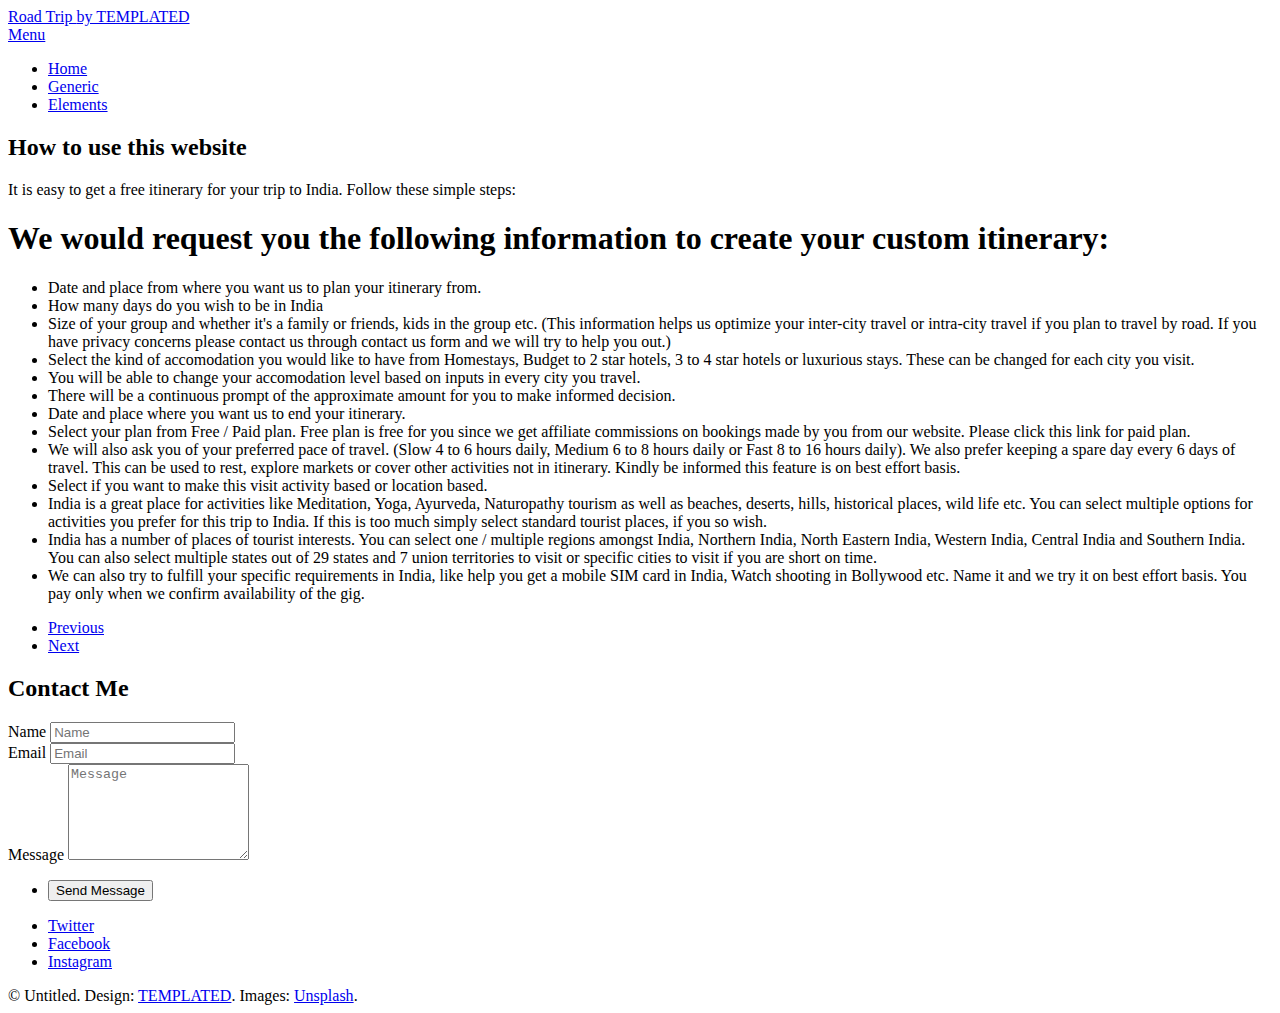
==== how-it-works.html @ ce767912 "This is the revised files" ====
<!DOCTYPE HTML>
<!--
	Road Trip by TEMPLATED
	templated.co @templatedco
	Released for free under the Creative Commons Attribution 3.0 license (templated.co/license)
-->
<html>
	<head>
		<title>Generic - Road Trip by TEMPLATED</title>
		<meta charset="utf-8" />
		<meta name="viewport" content="width=device-width, initial-scale=1" />
		<link rel="stylesheet" href="assets/css/main.css" />
	</head>
	<body class="subpage">

		<!-- Header -->
			<header id="header" class="alt">
				<div class="logo"><a href="index.html">Road Trip <span>by TEMPLATED</span></a></div>
				<a href="#menu"><span>Menu</span></a>
			</header>

		<!-- Nav -->
			<nav id="menu">
				<ul class="links">
					<li><a href="index.html">Home</a></li>
					<li><a href="generic.html">Generic</a></li>
					<li><a href="elements.html">Elements</a></li>
				</ul>
			</nav>

		<!-- Content -->
		<!--
			Note: To show a background image, set the "data-bg" attribute below
			to the full filename of your image. This is used in each section to set
			the background image.
		-->
			<section id="post" class="wrapper bg-img" data-bg="banner2.jpg">
				<div class="inner">
					<article class="box">
						<header>
							<h2>How to use this website</h2>
							<p></p>
						</header>
						<div class="content">
							<p>It is easy to get a free itinerary for your trip to India. Follow these simple steps:
								
								<h1>We would request you the following information to create your custom itinerary:</h1>
								<ul>
									<li>	
									Date and place from where you want us to plan your itinerary from.	</li>
									<li>How many days do you wish to be in India</li>
									<li>Size of your group and whether it's a family or friends, kids in the group etc. (This information helps us optimize your inter-city travel or intra-city travel if you plan to travel by road. If you have privacy concerns please contact us through contact us form and we will try to help you out.)</li>
									<li>Select the kind of accomodation you would like to have from Homestays, Budget to 2 star hotels, 3 to 4 star hotels or luxurious stays. These can be changed for each city you visit. </li>
									<li>You will be able to change your accomodation level based on inputs in every city you travel.</li>
									<li>There will be a continuous prompt of the approximate amount for you to make informed decision. </li>
									<li>Date and place where you want us to end your itinerary.	</li>
									<li>Select your plan from Free / Paid plan.
										Free plan is free for you since we get affiliate commissions on bookings made by you from our website.
										Please click this link for paid plan.
									</li>
									<li>We will also ask you of your preferred pace of travel. (Slow 4 to 6 hours daily, Medium 6 to 8 hours daily or Fast 8 to 16 hours daily). We also prefer keeping a spare day every 6 days of travel. This can be used to rest, explore markets or cover other activities not in itinerary. Kindly be informed this feature is on best effort basis.</li>
									<li>Select if you want to make this visit activity based or location based.</li>
									<li>India is a great place for activities like Meditation, Yoga, Ayurveda, Naturopathy tourism as well as beaches, deserts, hills, historical places, wild life etc. You can select multiple options for activities you prefer for this trip to India. If this is too much simply select standard tourist places, if you so wish.</li>
									<li>India has a number of places of tourist interests. You can select one / multiple regions amongst India, Northern India, North Eastern India, Western India, Central India and Southern India. You can also select multiple states out of 29 states and 7 union territories to visit or specific cities to visit if you are short on time. </li>
									<li> We can also try to fulfill your specific requirements in India, like help you get a mobile SIM card in India, Watch shooting in Bollywood etc. Name it and we try it on best effort basis. You pay only when we confirm availability of the gig.  </li>
								</ul>
				
							</p>

							
						</div>
						<footer>
							<ul class="actions">
								<li><a href="#" class="button alt icon fa-chevron-left"><span class="label">Previous</span></a></li>
								<li><a href="#" class="button alt icon fa-chevron-right"><span class="label">Next</span></a></li>
							</ul>
						</footer>
					</article>
				</div>
			</section>

		<!-- Footer -->
			<footer id="footer">
				<div class="inner">

					<h2>Contact Me</h2>

					<form action="#" method="post">

						<div class="field half first">
							<label for="name">Name</label>
							<input name="name" id="name" type="text" placeholder="Name">
						</div>
						<div class="field half">
							<label for="email">Email</label>
							<input name="email" id="email" type="email" placeholder="Email">
						</div>
						<div class="field">
							<label for="message">Message</label>
							<textarea name="message" id="message" rows="6" placeholder="Message"></textarea>
						</div>
						<ul class="actions">
							<li><input value="Send Message" class="button alt" type="submit"></li>
						</ul>
					</form>

					<ul class="icons">
						<li><a href="#" class="icon round fa-twitter"><span class="label">Twitter</span></a></li>
						<li><a href="#" class="icon round fa-facebook"><span class="label">Facebook</span></a></li>
						<li><a href="#" class="icon round fa-instagram"><span class="label">Instagram</span></a></li>
					</ul>

					<div class="copyright">
						&copy; Untitled. Design: <a href="https://templated.co">TEMPLATED</a>. Images: <a href="https://unsplash.com">Unsplash</a>.
					</div>

				</div>
			</footer>

		<!-- Scripts -->
			<script src="assets/js/jquery.min.js"></script>
			<script src="assets/js/jquery.scrolly.min.js"></script>
			<script src="assets/js/jquery.scrollex.min.js"></script>
			<script src="assets/js/skel.min.js"></script>
			<script src="assets/js/util.js"></script>
			<script src="assets/js/main.js"></script>

	</body>
</html>
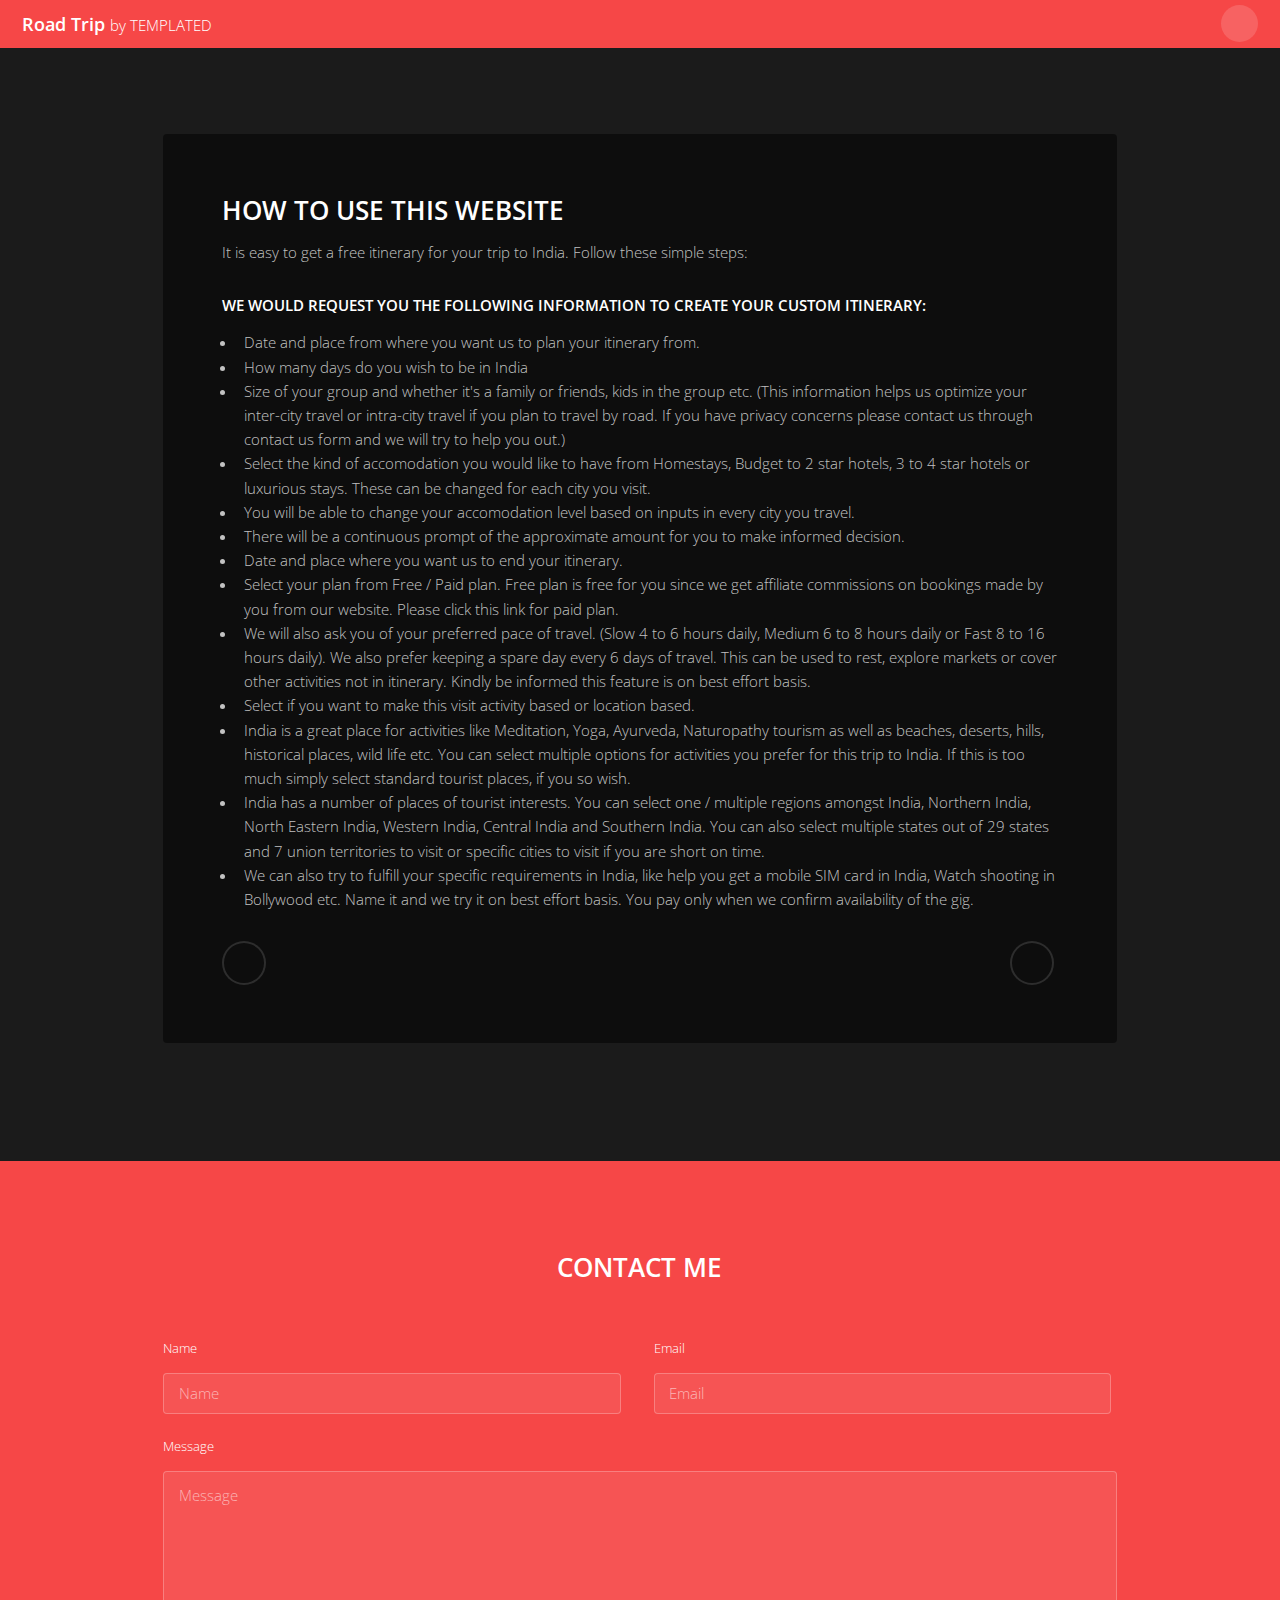
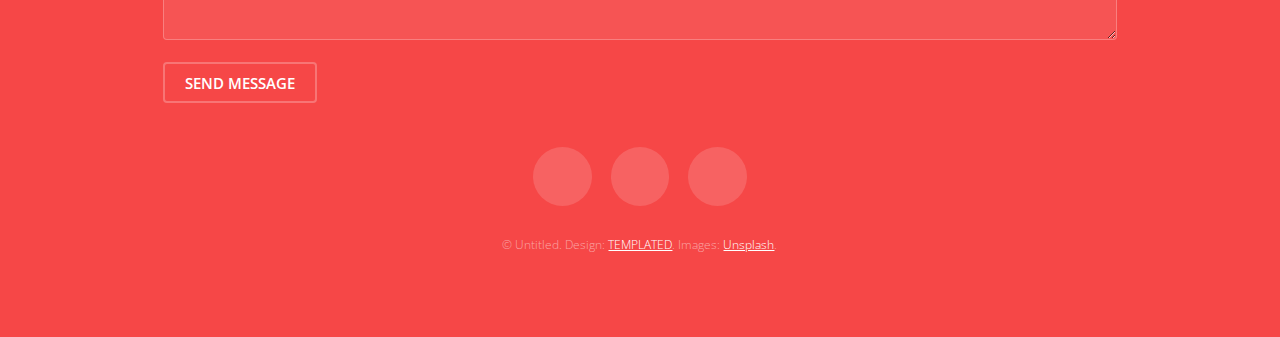
==== commit 836593db: "Add files via upload" ====
--- a/how-it-works.html
+++ b/how-it-works.html
@@ -9,7 +9,7 @@
 		<title>Generic - Road Trip by TEMPLATED</title>
 		<meta charset="utf-8" />
 		<meta name="viewport" content="width=device-width, initial-scale=1" />
-		<link rel="stylesheet" href="assets/css/main.css" />
+		<link rel="stylesheet" href="main.css" />
 	</head>
 	<body class="subpage">
 
--- a/main.css
+++ b/main.css
@@ -0,0 +1,4438 @@
+@charset "UTF-8";
+@import url(font-awesome.min.css);
+@import url("https://fonts.googleapis.com/css?family=Lobster|Open+Sans:300,400,600,700,800");
+
+/*
+	Road Trip by TEMPLATED
+	templated.co @templatedco
+	Released for free under the Creative Commons Attribution 3.0 license (templated.co/license)
+*/
+
+/* Reset */
+   
+
+	html, body, div, span, applet, object, iframe, h1, h2, h3, h4, h5, h6, p, blockquote, pre, a, abbr, acronym, address, big, cite, code, del, dfn, em, img, ins, kbd, q, s, samp, small, strike, strong, sub, sup, tt, var, b, u, i, center, dl, dt, dd, ol, ul, li, fieldset, form, label, legend, table, caption, tbody, tfoot, thead, tr, th, td, article, aside, canvas, details, embed, figure, figcaption, footer, header, hgroup, menu, nav, output, ruby, section, summary, time, mark, audio, video {
+		margin: 0;
+		padding: 0;
+		border: 0;
+		font-size: 100%;
+		font: inherit;
+		vertical-align: baseline;
+	}
+
+	article, aside, details, figcaption, figure, footer, header, hgroup, menu, nav, section {
+		display: block;
+	}
+
+	body {
+		line-height: 1;
+	}
+
+	ol, ul {
+		list-style: none;
+	}
+
+	blockquote, q {
+		quotes: none;
+	}
+
+	blockquote:before, blockquote:after, q:before, q:after {
+		content: '';
+		content: none;
+	}
+
+	table {
+		border-collapse: collapse;
+		border-spacing: 0;
+	}
+
+	body {
+		-webkit-text-size-adjust: none;
+	}
+
+/* Box Model */
+
+	*, *:before, *:after {
+		-moz-box-sizing: border-box;
+		-webkit-box-sizing: border-box;
+		box-sizing: border-box;
+	}
+
+/* Containers */
+
+	.container {
+		margin-left: auto;
+		margin-right: auto;
+	}
+
+	.container.\31 25\25 {
+		width: 100%;
+		max-width: 100em;
+		min-width: 80em;
+	}
+
+	.container.\37 5\25 {
+		width: 60em;
+	}
+
+	.container.\35 0\25 {
+		width: 40em;
+	}
+
+	.container.\32 5\25 {
+		width: 20em;
+	}
+
+	.container {
+		width: 80em;
+	}
+
+	@media screen and (max-width: 1680px) {
+
+		.container.\31 25\25 {
+			width: 100%;
+			max-width: 100em;
+			min-width: 80em;
+		}
+
+		.container.\37 5\25 {
+			width: 60em;
+		}
+
+		.container.\35 0\25 {
+			width: 40em;
+		}
+
+		.container.\32 5\25 {
+			width: 20em;
+		}
+
+		.container {
+			width: 80em;
+		}
+
+	}
+
+	@media screen and (max-width: 1280px) {
+
+		.container.\31 25\25 {
+			width: 100%;
+			max-width: 81.25em;
+			min-width: 65em;
+		}
+
+		.container.\37 5\25 {
+			width: 48.75em;
+		}
+
+		.container.\35 0\25 {
+			width: 32.5em;
+		}
+
+		.container.\32 5\25 {
+			width: 16.25em;
+		}
+
+		.container {
+			width: 65em;
+		}
+
+	}
+
+	@media screen and (max-width: 980px) {
+
+		.container.\31 25\25 {
+			width: 100%;
+			max-width: 112.5%;
+			min-width: 90%;
+		}
+
+		.container.\37 5\25 {
+			width: 67.5%;
+		}
+
+		.container.\35 0\25 {
+			width: 45%;
+		}
+
+		.container.\32 5\25 {
+			width: 22.5%;
+		}
+
+		.container {
+			width: 90%;
+		}
+
+	}
+
+	@media screen and (max-width: 736px) {
+
+		.container.\31 25\25 {
+			width: 100%;
+			max-width: 112.5%;
+			min-width: 90%;
+		}
+
+		.container.\37 5\25 {
+			width: 67.5%;
+		}
+
+		.container.\35 0\25 {
+			width: 45%;
+		}
+
+		.container.\32 5\25 {
+			width: 22.5%;
+		}
+
+		.container {
+			width: 90% !important;
+		}
+
+	}
+
+	@media screen and (max-width: 480px) {
+
+		.container.\31 25\25 {
+			width: 100%;
+			max-width: 112.5%;
+			min-width: 90%;
+		}
+
+		.container.\37 5\25 {
+			width: 67.5%;
+		}
+
+		.container.\35 0\25 {
+			width: 45%;
+		}
+
+		.container.\32 5\25 {
+			width: 22.5%;
+		}
+
+		.container {
+			width: 90% !important;
+		}
+
+	}
+
+/* Grid */
+
+	.row {
+		border-bottom: solid 1px transparent;
+		-moz-box-sizing: border-box;
+		-webkit-box-sizing: border-box;
+		box-sizing: border-box;
+	}
+
+	.row > * {
+		float: left;
+		-moz-box-sizing: border-box;
+		-webkit-box-sizing: border-box;
+		box-sizing: border-box;
+	}
+
+	.row:after, .row:before {
+		content: '';
+		display: block;
+		clear: both;
+		height: 0;
+	}
+
+	.row.uniform > * > :first-child {
+		margin-top: 0;
+	}
+
+	.row.uniform > * > :last-child {
+		margin-bottom: 0;
+	}
+
+	.row.\30 \25 > * {
+		padding: 0 0 0 0em;
+	}
+
+	.row.\30 \25 {
+		margin: 0 0 -1px 0em;
+	}
+
+	.row.uniform.\30 \25 > * {
+		padding: 0em 0 0 0em;
+	}
+
+	.row.uniform.\30 \25 {
+		margin: 0em 0 -1px 0em;
+	}
+
+	.row > * {
+		padding: 0 0 0 2em;
+	}
+
+	.row {
+		margin: 0 0 -1px -2em;
+	}
+
+	.row.uniform > * {
+		padding: 2em 0 0 2em;
+	}
+
+	.row.uniform {
+		margin: -2em 0 -1px -2em;
+	}
+
+	.row.\32 00\25 > * {
+		padding: 0 0 0 4em;
+	}
+
+	.row.\32 00\25 {
+		margin: 0 0 -1px -4em;
+	}
+
+	.row.uniform.\32 00\25 > * {
+		padding: 4em 0 0 4em;
+	}
+
+	.row.uniform.\32 00\25 {
+		margin: -4em 0 -1px -4em;
+	}
+
+	.row.\31 50\25 > * {
+		padding: 0 0 0 3em;
+	}
+
+	.row.\31 50\25 {
+		margin: 0 0 -1px -3em;
+	}
+
+	.row.uniform.\31 50\25 > * {
+		padding: 3em 0 0 3em;
+	}
+
+	.row.uniform.\31 50\25 {
+		margin: -3em 0 -1px -3em;
+	}
+
+	.row.\35 0\25 > * {
+		padding: 0 0 0 1em;
+	}
+
+	.row.\35 0\25 {
+		margin: 0 0 -1px -1em;
+	}
+
+	.row.uniform.\35 0\25 > * {
+		padding: 1em 0 0 1em;
+	}
+
+	.row.uniform.\35 0\25 {
+		margin: -1em 0 -1px -1em;
+	}
+
+	.row.\32 5\25 > * {
+		padding: 0 0 0 0.5em;
+	}
+
+	.row.\32 5\25 {
+		margin: 0 0 -1px -0.5em;
+	}
+
+	.row.uniform.\32 5\25 > * {
+		padding: 0.5em 0 0 0.5em;
+	}
+
+	.row.uniform.\32 5\25 {
+		margin: -0.5em 0 -1px -0.5em;
+	}
+
+	.\31 2u, .\31 2u\24 {
+		width: 100%;
+		clear: none;
+		margin-left: 0;
+	}
+
+	.\31 1u, .\31 1u\24 {
+		width: 91.6666666667%;
+		clear: none;
+		margin-left: 0;
+	}
+
+	.\31 0u, .\31 0u\24 {
+		width: 83.3333333333%;
+		clear: none;
+		margin-left: 0;
+	}
+
+	.\39 u, .\39 u\24 {
+		width: 75%;
+		clear: none;
+		margin-left: 0;
+	}
+
+	.\38 u, .\38 u\24 {
+		width: 66.6666666667%;
+		clear: none;
+		margin-left: 0;
+	}
+
+	.\37 u, .\37 u\24 {
+		width: 58.3333333333%;
+		clear: none;
+		margin-left: 0;
+	}
+
+	.\36 u, .\36 u\24 {
+		width: 50%;
+		clear: none;
+		margin-left: 0;
+	}
+
+	.\35 u, .\35 u\24 {
+		width: 41.6666666667%;
+		clear: none;
+		margin-left: 0;
+	}
+
+	.\34 u, .\34 u\24 {
+		width: 33.3333333333%;
+		clear: none;
+		margin-left: 0;
+	}
+
+	.\33 u, .\33 u\24 {
+		width: 25%;
+		clear: none;
+		margin-left: 0;
+	}
+
+	.\32 u, .\32 u\24 {
+		width: 16.6666666667%;
+		clear: none;
+		margin-left: 0;
+	}
+
+	.\31 u, .\31 u\24 {
+		width: 8.3333333333%;
+		clear: none;
+		margin-left: 0;
+	}
+
+	.\31 2u\24 + *,
+	.\31 1u\24 + *,
+	.\31 0u\24 + *,
+	.\39 u\24 + *,
+	.\38 u\24 + *,
+	.\37 u\24 + *,
+	.\36 u\24 + *,
+	.\35 u\24 + *,
+	.\34 u\24 + *,
+	.\33 u\24 + *,
+	.\32 u\24 + *,
+	.\31 u\24 + * {
+		clear: left;
+	}
+
+	.\-11u {
+		margin-left: 91.66667%;
+	}
+
+	.\-10u {
+		margin-left: 83.33333%;
+	}
+
+	.\-9u {
+		margin-left: 75%;
+	}
+
+	.\-8u {
+		margin-left: 66.66667%;
+	}
+
+	.\-7u {
+		margin-left: 58.33333%;
+	}
+
+	.\-6u {
+		margin-left: 50%;
+	}
+
+	.\-5u {
+		margin-left: 41.66667%;
+	}
+
+	.\-4u {
+		margin-left: 33.33333%;
+	}
+
+	.\-3u {
+		margin-left: 25%;
+	}
+
+	.\-2u {
+		margin-left: 16.66667%;
+	}
+
+	.\-1u {
+		margin-left: 8.33333%;
+	}
+
+	@media screen and (max-width: 1680px) {
+
+		.row > * {
+			padding: 0 0 0 2em;
+		}
+
+		.row {
+			margin: 0 0 -1px -2em;
+		}
+
+		.row.uniform > * {
+			padding: 2em 0 0 2em;
+		}
+
+		.row.uniform {
+			margin: -2em 0 -1px -2em;
+		}
+
+		.row.\32 00\25 > * {
+			padding: 0 0 0 4em;
+		}
+
+		.row.\32 00\25 {
+			margin: 0 0 -1px -4em;
+		}
+
+		.row.uniform.\32 00\25 > * {
+			padding: 4em 0 0 4em;
+		}
+
+		.row.uniform.\32 00\25 {
+			margin: -4em 0 -1px -4em;
+		}
+
+		.row.\31 50\25 > * {
+			padding: 0 0 0 3em;
+		}
+
+		.row.\31 50\25 {
+			margin: 0 0 -1px -3em;
+		}
+
+		.row.uniform.\31 50\25 > * {
+			padding: 3em 0 0 3em;
+		}
+
+		.row.uniform.\31 50\25 {
+			margin: -3em 0 -1px -3em;
+		}
+
+		.row.\35 0\25 > * {
+			padding: 0 0 0 1em;
+		}
+
+		.row.\35 0\25 {
+			margin: 0 0 -1px -1em;
+		}
+
+		.row.uniform.\35 0\25 > * {
+			padding: 1em 0 0 1em;
+		}
+
+		.row.uniform.\35 0\25 {
+			margin: -1em 0 -1px -1em;
+		}
+
+		.row.\32 5\25 > * {
+			padding: 0 0 0 0.5em;
+		}
+
+		.row.\32 5\25 {
+			margin: 0 0 -1px -0.5em;
+		}
+
+		.row.uniform.\32 5\25 > * {
+			padding: 0.5em 0 0 0.5em;
+		}
+
+		.row.uniform.\32 5\25 {
+			margin: -0.5em 0 -1px -0.5em;
+		}
+
+		.\31 2u\28xlarge\29, .\31 2u\24\28xlarge\29 {
+			width: 100%;
+			clear: none;
+			margin-left: 0;
+		}
+
+		.\31 1u\28xlarge\29, .\31 1u\24\28xlarge\29 {
+			width: 91.6666666667%;
+			clear: none;
+			margin-left: 0;
+		}
+
+		.\31 0u\28xlarge\29, .\31 0u\24\28xlarge\29 {
+			width: 83.3333333333%;
+			clear: none;
+			margin-left: 0;
+		}
+
+		.\39 u\28xlarge\29, .\39 u\24\28xlarge\29 {
+			width: 75%;
+			clear: none;
+			margin-left: 0;
+		}
+
+		.\38 u\28xlarge\29, .\38 u\24\28xlarge\29 {
+			width: 66.6666666667%;
+			clear: none;
+			margin-left: 0;
+		}
+
+		.\37 u\28xlarge\29, .\37 u\24\28xlarge\29 {
+			width: 58.3333333333%;
+			clear: none;
+			margin-left: 0;
+		}
+
+		.\36 u\28xlarge\29, .\36 u\24\28xlarge\29 {
+			width: 50%;
+			clear: none;
+			margin-left: 0;
+		}
+
+		.\35 u\28xlarge\29, .\35 u\24\28xlarge\29 {
+			width: 41.6666666667%;
+			clear: none;
+			margin-left: 0;
+		}
+
+		.\34 u\28xlarge\29, .\34 u\24\28xlarge\29 {
+			width: 33.3333333333%;
+			clear: none;
+			margin-left: 0;
+		}
+
+		.\33 u\28xlarge\29, .\33 u\24\28xlarge\29 {
+			width: 25%;
+			clear: none;
+			margin-left: 0;
+		}
+
+		.\32 u\28xlarge\29, .\32 u\24\28xlarge\29 {
+			width: 16.6666666667%;
+			clear: none;
+			margin-left: 0;
+		}
+
+		.\31 u\28xlarge\29, .\31 u\24\28xlarge\29 {
+			width: 8.3333333333%;
+			clear: none;
+			margin-left: 0;
+		}
+
+		.\31 2u\24\28xlarge\29 + *,
+		.\31 1u\24\28xlarge\29 + *,
+		.\31 0u\24\28xlarge\29 + *,
+		.\39 u\24\28xlarge\29 + *,
+		.\38 u\24\28xlarge\29 + *,
+		.\37 u\24\28xlarge\29 + *,
+		.\36 u\24\28xlarge\29 + *,
+		.\35 u\24\28xlarge\29 + *,
+		.\34 u\24\28xlarge\29 + *,
+		.\33 u\24\28xlarge\29 + *,
+		.\32 u\24\28xlarge\29 + *,
+		.\31 u\24\28xlarge\29 + * {
+			clear: left;
+		}
+
+		.\-11u\28xlarge\29 {
+			margin-left: 91.66667%;
+		}
+
+		.\-10u\28xlarge\29 {
+			margin-left: 83.33333%;
+		}
+
+		.\-9u\28xlarge\29 {
+			margin-left: 75%;
+		}
+
+		.\-8u\28xlarge\29 {
+			margin-left: 66.66667%;
+		}
+
+		.\-7u\28xlarge\29 {
+			margin-left: 58.33333%;
+		}
+
+		.\-6u\28xlarge\29 {
+			margin-left: 50%;
+		}
+
+		.\-5u\28xlarge\29 {
+			margin-left: 41.66667%;
+		}
+
+		.\-4u\28xlarge\29 {
+			margin-left: 33.33333%;
+		}
+
+		.\-3u\28xlarge\29 {
+			margin-left: 25%;
+		}
+
+		.\-2u\28xlarge\29 {
+			margin-left: 16.66667%;
+		}
+
+		.\-1u\28xlarge\29 {
+			margin-left: 8.33333%;
+		}
+
+	}
+
+	@media screen and (max-width: 1280px) {
+
+		.row > * {
+			padding: 0 0 0 1.5em;
+		}
+
+		.row {
+			margin: 0 0 -1px -1.5em;
+		}
+
+		.row.uniform > * {
+			padding: 1.5em 0 0 1.5em;
+		}
+
+		.row.uniform {
+			margin: -1.5em 0 -1px -1.5em;
+		}
+
+		.row.\32 00\25 > * {
+			padding: 0 0 0 3em;
+		}
+
+		.row.\32 00\25 {
+			margin: 0 0 -1px -3em;
+		}
+
+		.row.uniform.\32 00\25 > * {
+			padding: 3em 0 0 3em;
+		}
+
+		.row.uniform.\32 00\25 {
+			margin: -3em 0 -1px -3em;
+		}
+
+		.row.\31 50\25 > * {
+			padding: 0 0 0 2.25em;
+		}
+
+		.row.\31 50\25 {
+			margin: 0 0 -1px -2.25em;
+		}
+
+		.row.uniform.\31 50\25 > * {
+			padding: 2.25em 0 0 2.25em;
+		}
+
+		.row.uniform.\31 50\25 {
+			margin: -2.25em 0 -1px -2.25em;
+		}
+
+		.row.\35 0\25 > * {
+			padding: 0 0 0 0.75em;
+		}
+
+		.row.\35 0\25 {
+			margin: 0 0 -1px -0.75em;
+		}
+
+		.row.uniform.\35 0\25 > * {
+			padding: 0.75em 0 0 0.75em;
+		}
+
+		.row.uniform.\35 0\25 {
+			margin: -0.75em 0 -1px -0.75em;
+		}
+
+		.row.\32 5\25 > * {
+			padding: 0 0 0 0.375em;
+		}
+
+		.row.\32 5\25 {
+			margin: 0 0 -1px -0.375em;
+		}
+
+		.row.uniform.\32 5\25 > * {
+			padding: 0.375em 0 0 0.375em;
+		}
+
+		.row.uniform.\32 5\25 {
+			margin: -0.375em 0 -1px -0.375em;
+		}
+
+		.\31 2u\28large\29, .\31 2u\24\28large\29 {
+			width: 100%;
+			clear: none;
+			margin-left: 0;
+		}
+
+		.\31 1u\28large\29, .\31 1u\24\28large\29 {
+			width: 91.6666666667%;
+			clear: none;
+			margin-left: 0;
+		}
+
+		.\31 0u\28large\29, .\31 0u\24\28large\29 {
+			width: 83.3333333333%;
+			clear: none;
+			margin-left: 0;
+		}
+
+		.\39 u\28large\29, .\39 u\24\28large\29 {
+			width: 75%;
+			clear: none;
+			margin-left: 0;
+		}
+
+		.\38 u\28large\29, .\38 u\24\28large\29 {
+			width: 66.6666666667%;
+			clear: none;
+			margin-left: 0;
+		}
+
+		.\37 u\28large\29, .\37 u\24\28large\29 {
+			width: 58.3333333333%;
+			clear: none;
+			margin-left: 0;
+		}
+
+		.\36 u\28large\29, .\36 u\24\28large\29 {
+			width: 50%;
+			clear: none;
+			margin-left: 0;
+		}
+
+		.\35 u\28large\29, .\35 u\24\28large\29 {
+			width: 41.6666666667%;
+			clear: none;
+			margin-left: 0;
+		}
+
+		.\34 u\28large\29, .\34 u\24\28large\29 {
+			width: 33.3333333333%;
+			clear: none;
+			margin-left: 0;
+		}
+
+		.\33 u\28large\29, .\33 u\24\28large\29 {
+			width: 25%;
+			clear: none;
+			margin-left: 0;
+		}
+
+		.\32 u\28large\29, .\32 u\24\28large\29 {
+			width: 16.6666666667%;
+			clear: none;
+			margin-left: 0;
+		}
+
+		.\31 u\28large\29, .\31 u\24\28large\29 {
+			width: 8.3333333333%;
+			clear: none;
+			margin-left: 0;
+		}
+
+		.\31 2u\24\28large\29 + *,
+		.\31 1u\24\28large\29 + *,
+		.\31 0u\24\28large\29 + *,
+		.\39 u\24\28large\29 + *,
+		.\38 u\24\28large\29 + *,
+		.\37 u\24\28large\29 + *,
+		.\36 u\24\28large\29 + *,
+		.\35 u\24\28large\29 + *,
+		.\34 u\24\28large\29 + *,
+		.\33 u\24\28large\29 + *,
+		.\32 u\24\28large\29 + *,
+		.\31 u\24\28large\29 + * {
+			clear: left;
+		}
+
+		.\-11u\28large\29 {
+			margin-left: 91.66667%;
+		}
+
+		.\-10u\28large\29 {
+			margin-left: 83.33333%;
+		}
+
+		.\-9u\28large\29 {
+			margin-left: 75%;
+		}
+
+		.\-8u\28large\29 {
+			margin-left: 66.66667%;
+		}
+
+		.\-7u\28large\29 {
+			margin-left: 58.33333%;
+		}
+
+		.\-6u\28large\29 {
+			margin-left: 50%;
+		}
+
+		.\-5u\28large\29 {
+			margin-left: 41.66667%;
+		}
+
+		.\-4u\28large\29 {
+			margin-left: 33.33333%;
+		}
+
+		.\-3u\28large\29 {
+			margin-left: 25%;
+		}
+
+		.\-2u\28large\29 {
+			margin-left: 16.66667%;
+		}
+
+		.\-1u\28large\29 {
+			margin-left: 8.33333%;
+		}
+
+	}
+
+	@media screen and (max-width: 980px) {
+
+		.row > * {
+			padding: 0 0 0 1.5em;
+		}
+
+		.row {
+			margin: 0 0 -1px -1.5em;
+		}
+
+		.row.uniform > * {
+			padding: 1.5em 0 0 1.5em;
+		}
+
+		.row.uniform {
+			margin: -1.5em 0 -1px -1.5em;
+		}
+
+		.row.\32 00\25 > * {
+			padding: 0 0 0 3em;
+		}
+
+		.row.\32 00\25 {
+			margin: 0 0 -1px -3em;
+		}
+
+		.row.uniform.\32 00\25 > * {
+			padding: 3em 0 0 3em;
+		}
+
+		.row.uniform.\32 00\25 {
+			margin: -3em 0 -1px -3em;
+		}
+
+		.row.\31 50\25 > * {
+			padding: 0 0 0 2.25em;
+		}
+
+		.row.\31 50\25 {
+			margin: 0 0 -1px -2.25em;
+		}
+
+		.row.uniform.\31 50\25 > * {
+			padding: 2.25em 0 0 2.25em;
+		}
+
+		.row.uniform.\31 50\25 {
+			margin: -2.25em 0 -1px -2.25em;
+		}
+
+		.row.\35 0\25 > * {
+			padding: 0 0 0 0.75em;
+		}
+
+		.row.\35 0\25 {
+			margin: 0 0 -1px -0.75em;
+		}
+
+		.row.uniform.\35 0\25 > * {
+			padding: 0.75em 0 0 0.75em;
+		}
+
+		.row.uniform.\35 0\25 {
+			margin: -0.75em 0 -1px -0.75em;
+		}
+
+		.row.\32 5\25 > * {
+			padding: 0 0 0 0.375em;
+		}
+
+		.row.\32 5\25 {
+			margin: 0 0 -1px -0.375em;
+		}
+
+		.row.uniform.\32 5\25 > * {
+			padding: 0.375em 0 0 0.375em;
+		}
+
+		.row.uniform.\32 5\25 {
+			margin: -0.375em 0 -1px -0.375em;
+		}
+
+		.\31 2u\28medium\29, .\31 2u\24\28medium\29 {
+			width: 100%;
+			clear: none;
+			margin-left: 0;
+		}
+
+		.\31 1u\28medium\29, .\31 1u\24\28medium\29 {
+			width: 91.6666666667%;
+			clear: none;
+			margin-left: 0;
+		}
+
+		.\31 0u\28medium\29, .\31 0u\24\28medium\29 {
+			width: 83.3333333333%;
+			clear: none;
+			margin-left: 0;
+		}
+
+		.\39 u\28medium\29, .\39 u\24\28medium\29 {
+			width: 75%;
+			clear: none;
+			margin-left: 0;
+		}
+
+		.\38 u\28medium\29, .\38 u\24\28medium\29 {
+			width: 66.6666666667%;
+			clear: none;
+			margin-left: 0;
+		}
+
+		.\37 u\28medium\29, .\37 u\24\28medium\29 {
+			width: 58.3333333333%;
+			clear: none;
+			margin-left: 0;
+		}
+
+		.\36 u\28medium\29, .\36 u\24\28medium\29 {
+			width: 50%;
+			clear: none;
+			margin-left: 0;
+		}
+
+		.\35 u\28medium\29, .\35 u\24\28medium\29 {
+			width: 41.6666666667%;
+			clear: none;
+			margin-left: 0;
+		}
+
+		.\34 u\28medium\29, .\34 u\24\28medium\29 {
+			width: 33.3333333333%;
+			clear: none;
+			margin-left: 0;
+		}
+
+		.\33 u\28medium\29, .\33 u\24\28medium\29 {
+			width: 25%;
+			clear: none;
+			margin-left: 0;
+		}
+
+		.\32 u\28medium\29, .\32 u\24\28medium\29 {
+			width: 16.6666666667%;
+			clear: none;
+			margin-left: 0;
+		}
+
+		.\31 u\28medium\29, .\31 u\24\28medium\29 {
+			width: 8.3333333333%;
+			clear: none;
+			margin-left: 0;
+		}
+
+		.\31 2u\24\28medium\29 + *,
+		.\31 1u\24\28medium\29 + *,
+		.\31 0u\24\28medium\29 + *,
+		.\39 u\24\28medium\29 + *,
+		.\38 u\24\28medium\29 + *,
+		.\37 u\24\28medium\29 + *,
+		.\36 u\24\28medium\29 + *,
+		.\35 u\24\28medium\29 + *,
+		.\34 u\24\28medium\29 + *,
+		.\33 u\24\28medium\29 + *,
+		.\32 u\24\28medium\29 + *,
+		.\31 u\24\28medium\29 + * {
+			clear: left;
+		}
+
+		.\-11u\28medium\29 {
+			margin-left: 91.66667%;
+		}
+
+		.\-10u\28medium\29 {
+			margin-left: 83.33333%;
+		}
+
+		.\-9u\28medium\29 {
+			margin-left: 75%;
+		}
+
+		.\-8u\28medium\29 {
+			margin-left: 66.66667%;
+		}
+
+		.\-7u\28medium\29 {
+			margin-left: 58.33333%;
+		}
+
+		.\-6u\28medium\29 {
+			margin-left: 50%;
+		}
+
+		.\-5u\28medium\29 {
+			margin-left: 41.66667%;
+		}
+
+		.\-4u\28medium\29 {
+			margin-left: 33.33333%;
+		}
+
+		.\-3u\28medium\29 {
+			margin-left: 25%;
+		}
+
+		.\-2u\28medium\29 {
+			margin-left: 16.66667%;
+		}
+
+		.\-1u\28medium\29 {
+			margin-left: 8.33333%;
+		}
+
+	}
+
+	@media screen and (max-width: 736px) {
+
+		.row > * {
+			padding: 0 0 0 1.25em;
+		}
+
+		.row {
+			margin: 0 0 -1px -1.25em;
+		}
+
+		.row.uniform > * {
+			padding: 1.25em 0 0 1.25em;
+		}
+
+		.row.uniform {
+			margin: -1.25em 0 -1px -1.25em;
+		}
+
+		.row.\32 00\25 > * {
+			padding: 0 0 0 2.5em;
+		}
+
+		.row.\32 00\25 {
+			margin: 0 0 -1px -2.5em;
+		}
+
+		.row.uniform.\32 00\25 > * {
+			padding: 2.5em 0 0 2.5em;
+		}
+
+		.row.uniform.\32 00\25 {
+			margin: -2.5em 0 -1px -2.5em;
+		}
+
+		.row.\31 50\25 > * {
+			padding: 0 0 0 1.875em;
+		}
+
+		.row.\31 50\25 {
+			margin: 0 0 -1px -1.875em;
+		}
+
+		.row.uniform.\31 50\25 > * {
+			padding: 1.875em 0 0 1.875em;
+		}
+
+		.row.uniform.\31 50\25 {
+			margin: -1.875em 0 -1px -1.875em;
+		}
+
+		.row.\35 0\25 > * {
+			padding: 0 0 0 0.625em;
+		}
+
+		.row.\35 0\25 {
+			margin: 0 0 -1px -0.625em;
+		}
+
+		.row.uniform.\35 0\25 > * {
+			padding: 0.625em 0 0 0.625em;
+		}
+
+		.row.uniform.\35 0\25 {
+			margin: -0.625em 0 -1px -0.625em;
+		}
+
+		.row.\32 5\25 > * {
+			padding: 0 0 0 0.3125em;
+		}
+
+		.row.\32 5\25 {
+			margin: 0 0 -1px -0.3125em;
+		}
+
+		.row.uniform.\32 5\25 > * {
+			padding: 0.3125em 0 0 0.3125em;
+		}
+
+		.row.uniform.\32 5\25 {
+			margin: -0.3125em 0 -1px -0.3125em;
+		}
+
+		.\31 2u\28small\29, .\31 2u\24\28small\29 {
+			width: 100%;
+			clear: none;
+			margin-left: 0;
+		}
+
+		.\31 1u\28small\29, .\31 1u\24\28small\29 {
+			width: 91.6666666667%;
+			clear: none;
+			margin-left: 0;
+		}
+
+		.\31 0u\28small\29, .\31 0u\24\28small\29 {
+			width: 83.3333333333%;
+			clear: none;
+			margin-left: 0;
+		}
+
+		.\39 u\28small\29, .\39 u\24\28small\29 {
+			width: 75%;
+			clear: none;
+			margin-left: 0;
+		}
+
+		.\38 u\28small\29, .\38 u\24\28small\29 {
+			width: 66.6666666667%;
+			clear: none;
+			margin-left: 0;
+		}
+
+		.\37 u\28small\29, .\37 u\24\28small\29 {
+			width: 58.3333333333%;
+			clear: none;
+			margin-left: 0;
+		}
+
+		.\36 u\28small\29, .\36 u\24\28small\29 {
+			width: 50%;
+			clear: none;
+			margin-left: 0;
+		}
+
+		.\35 u\28small\29, .\35 u\24\28small\29 {
+			width: 41.6666666667%;
+			clear: none;
+			margin-left: 0;
+		}
+
+		.\34 u\28small\29, .\34 u\24\28small\29 {
+			width: 33.3333333333%;
+			clear: none;
+			margin-left: 0;
+		}
+
+		.\33 u\28small\29, .\33 u\24\28small\29 {
+			width: 25%;
+			clear: none;
+			margin-left: 0;
+		}
+
+		.\32 u\28small\29, .\32 u\24\28small\29 {
+			width: 16.6666666667%;
+			clear: none;
+			margin-left: 0;
+		}
+
+		.\31 u\28small\29, .\31 u\24\28small\29 {
+			width: 8.3333333333%;
+			clear: none;
+			margin-left: 0;
+		}
+
+		.\31 2u\24\28small\29 + *,
+		.\31 1u\24\28small\29 + *,
+		.\31 0u\24\28small\29 + *,
+		.\39 u\24\28small\29 + *,
+		.\38 u\24\28small\29 + *,
+		.\37 u\24\28small\29 + *,
+		.\36 u\24\28small\29 + *,
+		.\35 u\24\28small\29 + *,
+		.\34 u\24\28small\29 + *,
+		.\33 u\24\28small\29 + *,
+		.\32 u\24\28small\29 + *,
+		.\31 u\24\28small\29 + * {
+			clear: left;
+		}
+
+		.\-11u\28small\29 {
+			margin-left: 91.66667%;
+		}
+
+		.\-10u\28small\29 {
+			margin-left: 83.33333%;
+		}
+
+		.\-9u\28small\29 {
+			margin-left: 75%;
+		}
+
+		.\-8u\28small\29 {
+			margin-left: 66.66667%;
+		}
+
+		.\-7u\28small\29 {
+			margin-left: 58.33333%;
+		}
+
+		.\-6u\28small\29 {
+			margin-left: 50%;
+		}
+
+		.\-5u\28small\29 {
+			margin-left: 41.66667%;
+		}
+
+		.\-4u\28small\29 {
+			margin-left: 33.33333%;
+		}
+
+		.\-3u\28small\29 {
+			margin-left: 25%;
+		}
+
+		.\-2u\28small\29 {
+			margin-left: 16.66667%;
+		}
+
+		.\-1u\28small\29 {
+			margin-left: 8.33333%;
+		}
+
+	}
+
+	@media screen and (max-width: 480px) {
+
+		.row > * {
+			padding: 0 0 0 1.25em;
+		}
+
+		.row {
+			margin: 0 0 -1px -1.25em;
+		}
+
+		.row.uniform > * {
+			padding: 1.25em 0 0 1.25em;
+		}
+
+		.row.uniform {
+			margin: -1.25em 0 -1px -1.25em;
+		}
+
+		.row.\32 00\25 > * {
+			padding: 0 0 0 2.5em;
+		}
+
+		.row.\32 00\25 {
+			margin: 0 0 -1px -2.5em;
+		}
+
+		.row.uniform.\32 00\25 > * {
+			padding: 2.5em 0 0 2.5em;
+		}
+
+		.row.uniform.\32 00\25 {
+			margin: -2.5em 0 -1px -2.5em;
+		}
+
+		.row.\31 50\25 > * {
+			padding: 0 0 0 1.875em;
+		}
+
+		.row.\31 50\25 {
+			margin: 0 0 -1px -1.875em;
+		}
+
+		.row.uniform.\31 50\25 > * {
+			padding: 1.875em 0 0 1.875em;
+		}
+
+		.row.uniform.\31 50\25 {
+			margin: -1.875em 0 -1px -1.875em;
+		}
+
+		.row.\35 0\25 > * {
+			padding: 0 0 0 0.625em;
+		}
+
+		.row.\35 0\25 {
+			margin: 0 0 -1px -0.625em;
+		}
+
+		.row.uniform.\35 0\25 > * {
+			padding: 0.625em 0 0 0.625em;
+		}
+
+		.row.uniform.\35 0\25 {
+			margin: -0.625em 0 -1px -0.625em;
+		}
+
+		.row.\32 5\25 > * {
+			padding: 0 0 0 0.3125em;
+		}
+
+		.row.\32 5\25 {
+			margin: 0 0 -1px -0.3125em;
+		}
+
+		.row.uniform.\32 5\25 > * {
+			padding: 0.3125em 0 0 0.3125em;
+		}
+
+		.row.uniform.\32 5\25 {
+			margin: -0.3125em 0 -1px -0.3125em;
+		}
+
+		.\31 2u\28xsmall\29, .\31 2u\24\28xsmall\29 {
+			width: 100%;
+			clear: none;
+			margin-left: 0;
+		}
+
+		.\31 1u\28xsmall\29, .\31 1u\24\28xsmall\29 {
+			width: 91.6666666667%;
+			clear: none;
+			margin-left: 0;
+		}
+
+		.\31 0u\28xsmall\29, .\31 0u\24\28xsmall\29 {
+			width: 83.3333333333%;
+			clear: none;
+			margin-left: 0;
+		}
+
+		.\39 u\28xsmall\29, .\39 u\24\28xsmall\29 {
+			width: 75%;
+			clear: none;
+			margin-left: 0;
+		}
+
+		.\38 u\28xsmall\29, .\38 u\24\28xsmall\29 {
+			width: 66.6666666667%;
+			clear: none;
+			margin-left: 0;
+		}
+
+		.\37 u\28xsmall\29, .\37 u\24\28xsmall\29 {
+			width: 58.3333333333%;
+			clear: none;
+			margin-left: 0;
+		}
+
+		.\36 u\28xsmall\29, .\36 u\24\28xsmall\29 {
+			width: 50%;
+			clear: none;
+			margin-left: 0;
+		}
+
+		.\35 u\28xsmall\29, .\35 u\24\28xsmall\29 {
+			width: 41.6666666667%;
+			clear: none;
+			margin-left: 0;
+		}
+
+		.\34 u\28xsmall\29, .\34 u\24\28xsmall\29 {
+			width: 33.3333333333%;
+			clear: none;
+			margin-left: 0;
+		}
+
+		.\33 u\28xsmall\29, .\33 u\24\28xsmall\29 {
+			width: 25%;
+			clear: none;
+			margin-left: 0;
+		}
+
+		.\32 u\28xsmall\29, .\32 u\24\28xsmall\29 {
+			width: 16.6666666667%;
+			clear: none;
+			margin-left: 0;
+		}
+
+		.\31 u\28xsmall\29, .\31 u\24\28xsmall\29 {
+			width: 8.3333333333%;
+			clear: none;
+			margin-left: 0;
+		}
+
+		.\31 2u\24\28xsmall\29 + *,
+		.\31 1u\24\28xsmall\29 + *,
+		.\31 0u\24\28xsmall\29 + *,
+		.\39 u\24\28xsmall\29 + *,
+		.\38 u\24\28xsmall\29 + *,
+		.\37 u\24\28xsmall\29 + *,
+		.\36 u\24\28xsmall\29 + *,
+		.\35 u\24\28xsmall\29 + *,
+		.\34 u\24\28xsmall\29 + *,
+		.\33 u\24\28xsmall\29 + *,
+		.\32 u\24\28xsmall\29 + *,
+		.\31 u\24\28xsmall\29 + * {
+			clear: left;
+		}
+
+		.\-11u\28xsmall\29 {
+			margin-left: 91.66667%;
+		}
+
+		.\-10u\28xsmall\29 {
+			margin-left: 83.33333%;
+		}
+
+		.\-9u\28xsmall\29 {
+			margin-left: 75%;
+		}
+
+		.\-8u\28xsmall\29 {
+			margin-left: 66.66667%;
+		}
+
+		.\-7u\28xsmall\29 {
+			margin-left: 58.33333%;
+		}
+
+		.\-6u\28xsmall\29 {
+			margin-left: 50%;
+		}
+
+		.\-5u\28xsmall\29 {
+			margin-left: 41.66667%;
+		}
+
+		.\-4u\28xsmall\29 {
+			margin-left: 33.33333%;
+		}
+
+		.\-3u\28xsmall\29 {
+			margin-left: 25%;
+		}
+
+		.\-2u\28xsmall\29 {
+			margin-left: 16.66667%;
+		}
+
+		.\-1u\28xsmall\29 {
+			margin-left: 8.33333%;
+		}
+
+	}
+
+/* Basic */
+
+	@-ms-viewport {
+		width: device-width;
+	}
+
+	body {
+		-ms-overflow-style: scrollbar;
+	}
+
+	@media screen and (max-width: 480px) {
+
+		html, body {
+			min-width: 320px;
+		}
+
+	}
+
+	body {
+		background: #1b1b1b;
+	}
+
+		body.is-loading *, body.is-loading *:before, body.is-loading *:after {
+			-moz-animation: none !important;
+			-webkit-animation: none !important;
+			-ms-animation: none !important;
+			animation: none !important;
+			-moz-transition: none !important;
+			-webkit-transition: none !important;
+			-ms-transition: none !important;
+			transition: none !important;
+		}
+
+	.inner {
+		width: 60em;
+	}
+
+	@media screen and (max-width: 1280px) {
+
+		.inner {
+			width: 65em;
+		}
+
+	}
+
+	@media screen and (max-width: 980px) {
+
+		.inner {
+			width: 80%;
+		}
+
+	}
+
+	@media screen and (max-width: 736px) {
+
+		.inner {
+			width: 90%;
+		}
+
+	}
+
+/* Type */
+
+	body {
+		background-color: #1b1b1b;
+		color: rgba(255, 255, 255, 0.75);
+	}
+
+	body, input, select, textarea {
+		font-family: "Open Sans", Arial, Helvetica, sans-serif;
+		font-size: 13pt;
+		font-weight: 300;
+		line-height: 1.65;
+	}
+
+		@media screen and (max-width: 1680px) {
+
+			body, input, select, textarea {
+				font-size: 11pt;
+			}
+
+		}
+
+		@media screen and (max-width: 1280px) {
+
+			body, input, select, textarea {
+				font-size: 11pt;
+			}
+
+		}
+
+		@media screen and (max-width: 980px) {
+
+			body, input, select, textarea {
+				font-size: 12pt;
+			}
+
+		}
+
+		@media screen and (max-width: 736px) {
+
+			body, input, select, textarea {
+				font-size: 12pt;
+			}
+
+		}
+
+		@media screen and (max-width: 480px) {
+
+			body, input, select, textarea {
+				font-size: 12pt;
+			}
+
+		}
+
+	a {
+		text-decoration: underline;
+	}
+
+		a:hover {
+			text-decoration: none;
+		}
+
+	strong, b {
+		font-weight: 600;
+	}
+
+	em, i {
+		font-style: italic;
+	}
+
+	p {
+		margin: 0 0 2em 0;
+	}
+
+	h1, h2, h3, h4, h5, h6 {
+		font-weight: 600;
+		line-height: 1.5;
+		margin: 0 0 1em 0;
+		text-transform: uppercase;
+	}
+
+		h1 a, h2 a, h3 a, h4 a, h5 a, h6 a {
+			color: inherit;
+			text-decoration: none;
+		}
+
+	h2 {
+		font-size: 1.75em;
+	}
+
+	h3 {
+		font-size: 1.35em;
+	}
+
+	h4 {
+		font-size: 1.1em;
+	}
+
+	h5 {
+		font-size: 0.9em;
+	}
+
+	h6 {
+		font-size: 0.7em;
+	}
+
+	sub {
+		font-size: 0.8em;
+		position: relative;
+		top: 0.5em;
+	}
+
+	sup {
+		font-size: 0.8em;
+		position: relative;
+		top: -0.5em;
+	}
+
+	blockquote {
+		border-left: solid 4px;
+		font-style: italic;
+		margin: 0 0 2em 0;
+		padding: 0.5em 0 0.5em 2em;
+	}
+
+	code {
+		border-radius: 4px;
+		border: solid 1px;
+		font-family: "Courier New", monospace;
+		font-size: 0.9em;
+		margin: 0 0.25em;
+		padding: 0.25em 0.65em;
+	}
+
+	pre {
+		-webkit-overflow-scrolling: touch;
+		font-family: "Courier New", monospace;
+		font-size: 0.9em;
+		margin: 0 0 2em 0;
+	}
+
+		pre code {
+			display: block;
+			line-height: 1.75;
+			padding: 1em 1.5em;
+			overflow-x: auto;
+		}
+
+	hr {
+		border: 0;
+		border-bottom: solid 1px;
+		margin: 2em 0;
+	}
+
+		hr.major {
+			margin: 3em 0;
+		}
+
+	.align-left {
+		text-align: left;
+	}
+
+	.align-center {
+		text-align: center;
+	}
+
+	.align-right {
+		text-align: right;
+	}
+
+	input, select, textarea {
+		color: #fff;
+	}
+
+	a {
+		color: #F64747;
+	}
+
+	strong, b {
+		color: #fff;
+	}
+
+	h1, h2, h3, h4, h5, h6 {
+		color: #fff;
+	}
+
+	blockquote {
+		border-left-color: rgba(144, 144, 144, 0.25);
+	}
+
+	code {
+		background: rgba(144, 144, 144, 0.075);
+		border-color: rgba(144, 144, 144, 0.25);
+	}
+
+	hr {
+		border-bottom-color: rgba(144, 144, 144, 0.25);
+	}
+
+/* Box */
+
+	.box {
+		background: rgba(0, 0, 0, 0.5);
+		border-radius: 4px;
+		margin-bottom: 2em;
+		overflow: hidden;
+		padding: 4em;
+	}
+
+		.box > :last-child,
+		.box > :last-child > :last-child,
+		.box > :last-child > :last-child > :last-child {
+			margin-bottom: 0;
+		}
+
+		.box header h2 {
+			margin: 0 0 .5em 0;
+			color: #FFF;
+		}
+
+		.box header p {
+			color: rgba(255, 255, 255, 0.5);
+		}
+
+		.box.alt {
+			border: 0;
+			border-radius: 0;
+			padding: 0;
+		}
+
+		@media screen and (max-width: 980px) {
+
+			.box {
+				padding: 3em;
+			}
+
+		}
+
+		@media screen and (max-width: 736px) {
+
+			.box {
+				padding: 2em;
+			}
+
+		}
+
+		@media screen and (max-width: 480px) {
+
+			.box {
+				padding: 1em;
+			}
+
+		}
+
+/* Button */
+
+	input[type="submit"],
+	input[type="reset"],
+	input[type="button"],
+	button,
+	.button {
+		-moz-appearance: none;
+		-webkit-appearance: none;
+		-ms-appearance: none;
+		appearance: none;
+		-moz-transition: background-color 0.2s ease-in-out, color 0.2s ease-in-out;
+		-webkit-transition: background-color 0.2s ease-in-out, color 0.2s ease-in-out;
+		-ms-transition: background-color 0.2s ease-in-out, color 0.2s ease-in-out;
+		transition: background-color 0.2s ease-in-out, color 0.2s ease-in-out;
+		border-radius: 4px;
+		border: 0;
+		cursor: pointer;
+		display: inline-block;
+		font-weight: 600;
+		height: 2.85em;
+		line-height: 2.95em;
+		padding: 0 1.5em;
+		text-align: center;
+		text-decoration: none;
+		white-space: nowrap;
+		text-transform: uppercase;
+	}
+
+		input[type="submit"].icon,
+		input[type="reset"].icon,
+		input[type="button"].icon,
+		button.icon,
+		.button.icon {
+			padding-left: 1.35em;
+		}
+
+			input[type="submit"].icon:before,
+			input[type="reset"].icon:before,
+			input[type="button"].icon:before,
+			button.icon:before,
+			.button.icon:before {
+				margin-right: 0.5em;
+			}
+
+		input[type="submit"].fit,
+		input[type="reset"].fit,
+		input[type="button"].fit,
+		button.fit,
+		.button.fit {
+			display: block;
+			margin: 0 0 1em 0;
+			width: 100%;
+		}
+
+		input[type="submit"].small,
+		input[type="reset"].small,
+		input[type="button"].small,
+		button.small,
+		.button.small {
+			font-size: 0.8em;
+		}
+
+		input[type="submit"].big,
+		input[type="reset"].big,
+		input[type="button"].big,
+		button.big,
+		.button.big {
+			font-size: 1.35em;
+		}
+
+		input[type="submit"].disabled, input[type="submit"]:disabled,
+		input[type="reset"].disabled,
+		input[type="reset"]:disabled,
+		input[type="button"].disabled,
+		input[type="button"]:disabled,
+		button.disabled,
+		button:disabled,
+		.button.disabled,
+		.button:disabled {
+			-moz-pointer-events: none;
+			-webkit-pointer-events: none;
+			-ms-pointer-events: none;
+			pointer-events: none;
+			opacity: 0.25;
+		}
+
+		@media screen and (max-width: 480px) {
+
+			input[type="submit"],
+			input[type="reset"],
+			input[type="button"],
+			button,
+			.button {
+				padding: 0;
+			}
+
+		}
+
+	input[type="submit"],
+	input[type="reset"],
+	input[type="button"],
+	button,
+	.button {
+		background-color: #5a5a5a;
+		color: #ffffff !important;
+	}
+
+		input[type="submit"]:hover,
+		input[type="reset"]:hover,
+		input[type="button"]:hover,
+		button:hover,
+		.button:hover {
+			background-color: #676767;
+		}
+
+		input[type="submit"]:active,
+		input[type="reset"]:active,
+		input[type="button"]:active,
+		button:active,
+		.button:active {
+			background-color: #4d4d4d;
+		}
+
+		input[type="submit"].alt,
+		input[type="reset"].alt,
+		input[type="button"].alt,
+		button.alt,
+		.button.alt {
+			background-color: transparent;
+			box-shadow: inset 0 0 0 2px rgba(144, 144, 144, 0.25);
+			color: #fff !important;
+		}
+
+			input[type="submit"].alt:hover,
+			input[type="reset"].alt:hover,
+			input[type="button"].alt:hover,
+			button.alt:hover,
+			.button.alt:hover {
+				background-color: rgba(144, 144, 144, 0.075);
+			}
+
+			input[type="submit"].alt:active,
+			input[type="reset"].alt:active,
+			input[type="button"].alt:active,
+			button.alt:active,
+			.button.alt:active {
+				background-color: rgba(144, 144, 144, 0.2);
+			}
+
+			input[type="submit"].alt.icon:before,
+			input[type="reset"].alt.icon:before,
+			input[type="button"].alt.icon:before,
+			button.alt.icon:before,
+			.button.alt.icon:before {
+				color: rgba(255, 255, 255, 0.5);
+			}
+
+		input[type="submit"].special,
+		input[type="reset"].special,
+		input[type="button"].special,
+		button.special,
+		.button.special {
+			background-color: #F64747;
+			color: #ffffff !important;
+		}
+
+			input[type="submit"].special:hover,
+			input[type="reset"].special:hover,
+			input[type="button"].special:hover,
+			button.special:hover,
+			.button.special:hover {
+				background-color: #f75f5f;
+			}
+
+			input[type="submit"].special:active,
+			input[type="reset"].special:active,
+			input[type="button"].special:active,
+			button.special:active,
+			.button.special:active {
+				background-color: #f52f2f;
+			}
+
+/* Flex */
+
+	.flex {
+		display: -ms-flexbox;
+		-ms-flex-pack: justify;
+		display: -moz-flex;
+		display: -webkit-flex;
+		display: -ms-flex;
+		display: flex;
+		-moz-flex-wrap: wrap;
+		-webkit-flex-wrap: wrap;
+		-ms-flex-wrap: wrap;
+		flex-wrap: wrap;
+		-moz-justify-content: space-between;
+		-webkit-justify-content: space-between;
+		-ms-justify-content: space-between;
+		justify-content: space-between;
+	}
+
+		.flex.flex-2, .flex.flex-3 {
+			-moz-align-items: stretch;
+			-webkit-align-items: stretch;
+			-ms-align-items: stretch;
+			align-items: stretch;
+		}
+
+			.flex.flex-2.center, .flex.flex-3.center {
+				-moz-align-items: center;
+				-webkit-align-items: center;
+				-ms-align-items: center;
+				align-items: center;
+			}
+
+		.flex.flex-2 .col {
+			width: 48%;
+		}
+
+			.flex.flex-2 .col.col1 {
+				width: 30%;
+			}
+
+			.flex.flex-2 .col.col2 {
+				width: 66%;
+			}
+
+			@media screen and (max-width: 736px) {
+
+				.flex.flex-2 .col.col1, .flex.flex-2 .col.col2 {
+					width: 100%;
+					margin-bottom: 2em;
+				}
+
+					.flex.flex-2 .col.col1 .image, .flex.flex-2 .col.col2 .image {
+						max-width: 60%;
+						margin: 0 auto 2em auto;
+					}
+
+			}
+
+		.flex.flex-3 .col {
+			width: 28%;
+		}
+
+			@media screen and (max-width: 736px) {
+
+				.flex.flex-3 .col {
+					width: 100%;
+					margin-bottom: 2em;
+				}
+
+					.flex.flex-3 .col .image {
+						max-width: 60%;
+						margin: 0 auto 2em auto;
+					}
+
+			}
+
+		.flex.flex-4 .col {
+			width: 22%;
+		}
+
+		.flex.flex-tabs {
+			-moz-flex-wrap: nowrap;
+			-webkit-flex-wrap: nowrap;
+			-ms-flex-wrap: nowrap;
+			flex-wrap: nowrap;
+		}
+
+			.flex.flex-tabs ul {
+				width: 20%;
+			}
+
+			.flex.flex-tabs .tabs {
+				width: 77%;
+			}
+
+		@media screen and (max-width: 980px) {
+
+			.flex.flex-4 .col {
+				width: 48%;
+			}
+
+			.flex.flex-tabs ul {
+				width: 30%;
+			}
+
+			.flex.flex-tabs .tabs {
+				width: 67%;
+			}
+
+			.flex.flex-tabs .flex-3 .col {
+				width: 48%;
+			}
+
+		}
+
+		@media screen and (max-width: 736px) {
+
+			.flex.flex-2 .col, .flex.flex-3 .col, .flex.flex-4 .col {
+				width: 100%;
+				-moz-order: 2;
+				-webkit-order: 2;
+				-ms-order: 2;
+				order: 2;
+			}
+
+				.flex.flex-2 .col.first, .flex.flex-3 .col.first, .flex.flex-4 .col.first {
+					-moz-order: 1;
+					-webkit-order: 1;
+					-ms-order: 1;
+					order: 1;
+				}
+
+			.flex.flex-tabs {
+				-moz-flex-wrap: wrap;
+				-webkit-flex-wrap: wrap;
+				-ms-flex-wrap: wrap;
+				flex-wrap: wrap;
+			}
+
+				.flex.flex-tabs ul {
+					width: 100%;
+				}
+
+				.flex.flex-tabs .tabs {
+					width: 100%;
+				}
+
+				.flex.flex-tabs .flex-3 .col {
+					width: 100%;
+				}
+
+		}
+
+/* Form */
+
+	form {
+		margin: 0 0 2em 0;
+	}
+
+		form .field {
+			margin-bottom: 1.5em;
+		}
+
+			form .field.half {
+				display: inline-block;
+				width: 48%;
+			}
+
+				form .field.half.first {
+					margin-right: 3%;
+				}
+
+		@media screen and (max-width: 980px) {
+
+			form .field.half {
+				display: block;
+				width: 100%;
+			}
+
+				form .field.half.first {
+					margin-right: 0;
+				}
+
+		}
+
+	label {
+		display: block;
+		font-size: 0.9em;
+		font-weight: 300;
+		margin: 0 0 1em 0;
+	}
+
+	input[type="text"],
+	input[type="password"],
+	input[type="email"],
+	select,
+	textarea {
+		-moz-appearance: none;
+		-webkit-appearance: none;
+		-ms-appearance: none;
+		appearance: none;
+		border-radius: 4px;
+		border: none;
+		border: solid 1px;
+		color: inherit;
+		display: block;
+		outline: 0;
+		padding: 0 1em;
+		text-decoration: none;
+		width: 100%;
+	}
+
+		input[type="text"]:invalid,
+		input[type="password"]:invalid,
+		input[type="email"]:invalid,
+		select:invalid,
+		textarea:invalid {
+			box-shadow: none;
+		}
+
+	.select-wrapper {
+		text-decoration: none;
+		display: block;
+		position: relative;
+	}
+
+		.select-wrapper:before {
+			-moz-osx-font-smoothing: grayscale;
+			-webkit-font-smoothing: antialiased;
+			font-family: FontAwesome;
+			font-style: normal;
+			font-weight: normal;
+			text-transform: none !important;
+		}
+
+		.select-wrapper:before {
+			content: '\f078';
+			display: block;
+			height: 2.75em;
+			line-height: 2.75em;
+			pointer-events: none;
+			position: absolute;
+			right: 0;
+			text-align: center;
+			top: 0;
+			width: 2.75em;
+		}
+
+		.select-wrapper select::-ms-expand {
+			display: none;
+		}
+
+	input[type="text"],
+	input[type="password"],
+	input[type="email"],
+	select {
+		height: 2.75em;
+	}
+
+	textarea {
+		padding: 0.75em 1em;
+	}
+
+	input[type="checkbox"],
+	input[type="radio"] {
+		-moz-appearance: none;
+		-webkit-appearance: none;
+		-ms-appearance: none;
+		appearance: none;
+		display: block;
+		float: left;
+		margin-right: -2em;
+		opacity: 0;
+		width: 1em;
+		z-index: -1;
+	}
+
+		input[type="checkbox"] + label,
+		input[type="radio"] + label {
+			text-decoration: none;
+			cursor: pointer;
+			display: inline-block;
+			font-size: 1em;
+			font-weight: 300;
+			padding-left: 2.4em;
+			padding-right: 0.75em;
+			position: relative;
+		}
+
+			input[type="checkbox"] + label:before,
+			input[type="radio"] + label:before {
+				-moz-osx-font-smoothing: grayscale;
+				-webkit-font-smoothing: antialiased;
+				font-family: FontAwesome;
+				font-style: normal;
+				font-weight: normal;
+				text-transform: none !important;
+			}
+
+			input[type="checkbox"] + label:before,
+			input[type="radio"] + label:before {
+				border-radius: 4px;
+				border: solid 1px;
+				content: '';
+				display: inline-block;
+				height: 1.65em;
+				left: 0;
+				line-height: 1.58125em;
+				position: absolute;
+				text-align: center;
+				top: 0;
+				width: 1.65em;
+			}
+
+		input[type="checkbox"]:checked + label:before,
+		input[type="radio"]:checked + label:before {
+			content: '\f00c';
+		}
+
+	input[type="checkbox"] + label:before {
+		border-radius: 4px;
+	}
+
+	input[type="radio"] + label:before {
+		border-radius: 100%;
+	}
+
+	::-webkit-input-placeholder {
+		opacity: 1.0;
+	}
+
+	:-moz-placeholder {
+		opacity: 1.0;
+	}
+
+	::-moz-placeholder {
+		opacity: 1.0;
+	}
+
+	:-ms-input-placeholder {
+		opacity: 1.0;
+	}
+
+	.formerize-placeholder {
+		opacity: 1.0;
+	}
+
+	label {
+		color: #fff;
+	}
+
+	input[type="text"],
+	input[type="password"],
+	input[type="email"],
+	select,
+	textarea {
+		background: rgba(144, 144, 144, 0.075);
+		border-color: rgba(144, 144, 144, 0.25);
+	}
+
+		input[type="text"]:focus,
+		input[type="password"]:focus,
+		input[type="email"]:focus,
+		select:focus,
+		textarea:focus {
+			border-color: #F64747;
+			box-shadow: 0 0 0 1px #F64747;
+		}
+
+	.select-wrapper:before {
+		color: rgba(144, 144, 144, 0.25);
+	}
+
+	input[type="checkbox"] + label,
+	input[type="radio"] + label {
+		color: rgba(255, 255, 255, 0.75);
+	}
+
+		input[type="checkbox"] + label:before,
+		input[type="radio"] + label:before {
+			background: rgba(144, 144, 144, 0.075);
+			border-color: rgba(144, 144, 144, 0.25);
+		}
+
+	input[type="checkbox"]:checked + label:before,
+	input[type="radio"]:checked + label:before {
+		background-color: #F64747;
+		border-color: #F64747;
+		color: #ffffff;
+	}
+
+	input[type="checkbox"]:focus + label:before,
+	input[type="radio"]:focus + label:before {
+		border-color: #F64747;
+		box-shadow: 0 0 0 1px #F64747;
+	}
+
+	::-webkit-input-placeholder {
+		color: rgba(255, 255, 255, 0.5) !important;
+	}
+
+	:-moz-placeholder {
+		color: rgba(255, 255, 255, 0.5) !important;
+	}
+
+	::-moz-placeholder {
+		color: rgba(255, 255, 255, 0.5) !important;
+	}
+
+	:-ms-input-placeholder {
+		color: rgba(255, 255, 255, 0.5) !important;
+	}
+
+	.formerize-placeholder {
+		color: rgba(255, 255, 255, 0.5) !important;
+	}
+
+/* Icon */
+
+	.icon {
+		text-decoration: none;
+		border-bottom: none;
+		position: relative;
+	}
+
+		.icon:before {
+			-moz-osx-font-smoothing: grayscale;
+			-webkit-font-smoothing: antialiased;
+			font-family: FontAwesome;
+			font-style: normal;
+			font-weight: normal;
+			text-transform: none !important;
+		}
+
+		.icon > .label {
+			display: none;
+		}
+
+/* Image */
+
+	.image {
+		border-radius: 4px;
+		border: 0;
+		display: inline-block;
+		position: relative;
+	}
+
+		.image img {
+			border-radius: 4px;
+			display: block;
+		}
+
+		.image.left, .image.right {
+			max-width: 40%;
+		}
+
+			.image.left img, .image.right img {
+				width: 100%;
+			}
+
+		.image.left {
+			float: left;
+			margin: 0 1.5em 1em 0;
+			top: 0.25em;
+		}
+
+		.image.right {
+			float: right;
+			margin: 0 0 1em 1.5em;
+			top: 0.25em;
+		}
+
+		.image.fit {
+			display: block;
+			margin: 0 0 2em 0;
+			width: 100%;
+		}
+
+			.image.fit img {
+				width: 100%;
+			}
+
+		.image.main {
+			display: block;
+			margin: 0 0 3em 0;
+			width: 100%;
+		}
+
+			.image.main img {
+				width: 100%;
+			}
+
+/* List */
+
+	ol {
+		list-style: decimal;
+		margin: 0 0 2em 0;
+		padding-left: 1.25em;
+	}
+
+		ol li {
+			padding-left: 0.25em;
+		}
+
+	ul {
+		list-style: disc;
+		margin: 0 0 2em 0;
+		padding-left: 1em;
+	}
+
+		ul li {
+			padding-left: 0.5em;
+		}
+
+		ul.alt {
+			list-style: none;
+			padding-left: 0;
+		}
+
+			ul.alt li {
+				border-top: solid 1px;
+				padding: 0.5em 0;
+			}
+
+				ul.alt li:first-child {
+					border-top: 0;
+					padding-top: 0;
+				}
+
+		ul.icons {
+			cursor: default;
+			list-style: none;
+			padding-left: 0;
+		}
+
+			ul.icons li {
+				display: inline-block;
+				padding: 0 1em 0 0;
+			}
+
+				ul.icons li:last-child {
+					padding-right: 0;
+				}
+
+				ul.icons li .icon:before {
+					font-size: 2em;
+				}
+
+		ul.actions {
+			cursor: default;
+			list-style: none;
+			padding-left: 0;
+		}
+
+			ul.actions li {
+				display: inline-block;
+				padding: 0 1em 0 0;
+				vertical-align: middle;
+			}
+
+				ul.actions li:last-child {
+					padding-right: 0;
+				}
+
+			ul.actions.small li {
+				padding: 0 0.5em 0 0;
+			}
+
+			ul.actions.vertical li {
+				display: block;
+				padding: 1em 0 0 0;
+			}
+
+				ul.actions.vertical li:first-child {
+					padding-top: 0;
+				}
+
+				ul.actions.vertical li > * {
+					margin-bottom: 0;
+				}
+
+			ul.actions.vertical.small li {
+				padding: 0.5em 0 0 0;
+			}
+
+				ul.actions.vertical.small li:first-child {
+					padding-top: 0;
+				}
+
+			ul.actions.fit {
+				display: table;
+				margin-left: -1em;
+				padding: 0;
+				table-layout: fixed;
+				width: calc(100% + 1em);
+			}
+
+				ul.actions.fit li {
+					display: table-cell;
+					padding: 0 0 0 1em;
+				}
+
+					ul.actions.fit li > * {
+						margin-bottom: 0;
+					}
+
+				ul.actions.fit.small {
+					margin-left: -0.5em;
+					width: calc(100% + 0.5em);
+				}
+
+					ul.actions.fit.small li {
+						padding: 0 0 0 0.5em;
+					}
+
+			@media screen and (max-width: 480px) {
+
+				ul.actions {
+					margin: 0 0 2em 0;
+				}
+
+					ul.actions li {
+						padding: 1em 0 0 0;
+						display: block;
+						text-align: center;
+						width: 100%;
+					}
+
+						ul.actions li:first-child {
+							padding-top: 0;
+						}
+
+						ul.actions li > * {
+							width: 100%;
+							margin: 0 !important;
+						}
+
+							ul.actions li > *.icon:before {
+								margin-left: -2em;
+							}
+
+					ul.actions.small li {
+						padding: 0.5em 0 0 0;
+					}
+
+						ul.actions.small li:first-child {
+							padding-top: 0;
+						}
+
+			}
+
+	dl {
+		margin: 0 0 2em 0;
+	}
+
+		dl dt {
+			display: block;
+			font-weight: 600;
+			margin: 0 0 1em 0;
+		}
+
+		dl dd {
+			margin-left: 2em;
+		}
+
+	ul.alt li {
+		border-top-color: rgba(144, 144, 144, 0.25);
+	}
+
+/* Section/Article */
+
+	section.special, article.special {
+		text-align: center;
+	}
+
+	header p {
+		position: relative;
+		margin: 0 0 1.5em 0;
+	}
+
+	header h2 + p {
+		font-size: 1.25em;
+		margin-top: -1em;
+	}
+
+	header h3 + p {
+		font-size: 1.1em;
+		margin-top: -0.8em;
+	}
+
+	header h4 + p,
+	header h5 + p,
+	header h6 + p {
+		font-size: 0.9em;
+		margin-top: -0.6em;
+	}
+
+	header p {
+		color: rgba(255, 255, 255, 0.5);
+	}
+
+/* Table */
+
+	.table-wrapper {
+		-webkit-overflow-scrolling: touch;
+		overflow-x: auto;
+	}
+
+	table {
+		margin: 0 0 2em 0;
+		width: 100%;
+	}
+
+		table tbody tr {
+			border: solid 1px;
+			border-left: 0;
+			border-right: 0;
+		}
+
+		table td {
+			padding: 0.75em 0.75em;
+		}
+
+		table th {
+			font-size: 0.9em;
+			font-weight: 600;
+			padding: 0 0.75em 0.75em 0.75em;
+			text-align: left;
+		}
+
+		table thead {
+			border-bottom: solid 2px;
+		}
+
+		table tfoot {
+			border-top: solid 2px;
+		}
+
+		table.alt {
+			border-collapse: separate;
+		}
+
+			table.alt tbody tr td {
+				border: solid 1px;
+				border-left-width: 0;
+				border-top-width: 0;
+			}
+
+				table.alt tbody tr td:first-child {
+					border-left-width: 1px;
+				}
+
+			table.alt tbody tr:first-child td {
+				border-top-width: 1px;
+			}
+
+			table.alt thead {
+				border-bottom: 0;
+			}
+
+			table.alt tfoot {
+				border-top: 0;
+			}
+
+	table tbody tr {
+		border-color: rgba(144, 144, 144, 0.25);
+	}
+
+		table tbody tr:nth-child(2n + 1) {
+			background-color: rgba(144, 144, 144, 0.075);
+		}
+
+	table th {
+		color: #fff;
+	}
+
+	table thead {
+		border-bottom-color: rgba(144, 144, 144, 0.25);
+	}
+
+	table tfoot {
+		border-top-color: rgba(144, 144, 144, 0.25);
+	}
+
+	table.alt tbody tr td {
+		border-color: rgba(144, 144, 144, 0.25);
+	}
+
+/* Wrapper */
+
+	.wrapper {
+		padding: 6em 0;
+		position: relative;
+	}
+
+		.wrapper.style1 {
+			background-color: #F64747;
+			color: #fdd1d1;
+		}
+
+			.wrapper.style1 input, .wrapper.style1 select, .wrapper.style1 textarea {
+				color: #ffffff;
+			}
+
+			.wrapper.style1 a {
+				color: #ffffff;
+			}
+
+			.wrapper.style1 strong, .wrapper.style1 b {
+				color: #ffffff;
+			}
+
+			.wrapper.style1 h1, .wrapper.style1 h2, .wrapper.style1 h3, .wrapper.style1 h4, .wrapper.style1 h5, .wrapper.style1 h6 {
+				color: #ffffff;
+			}
+
+			.wrapper.style1 blockquote {
+				border-left-color: rgba(255, 255, 255, 0.25);
+			}
+
+			.wrapper.style1 code {
+				background: rgba(255, 255, 255, 0.075);
+				border-color: rgba(255, 255, 255, 0.25);
+			}
+
+			.wrapper.style1 hr {
+				border-bottom-color: rgba(255, 255, 255, 0.25);
+			}
+
+			.wrapper.style1 input[type="submit"],
+			.wrapper.style1 input[type="reset"],
+			.wrapper.style1 input[type="button"],
+			.wrapper.style1 button,
+			.wrapper.style1 .button {
+				background-color: #5a5a5a;
+				color: #ffffff !important;
+			}
+
+				.wrapper.style1 input[type="submit"]:hover,
+				.wrapper.style1 input[type="reset"]:hover,
+				.wrapper.style1 input[type="button"]:hover,
+				.wrapper.style1 button:hover,
+				.wrapper.style1 .button:hover {
+					background-color: #676767;
+				}
+
+				.wrapper.style1 input[type="submit"]:active,
+				.wrapper.style1 input[type="reset"]:active,
+				.wrapper.style1 input[type="button"]:active,
+				.wrapper.style1 button:active,
+				.wrapper.style1 .button:active {
+					background-color: #4d4d4d;
+				}
+
+				.wrapper.style1 input[type="submit"].alt,
+				.wrapper.style1 input[type="reset"].alt,
+				.wrapper.style1 input[type="button"].alt,
+				.wrapper.style1 button.alt,
+				.wrapper.style1 .button.alt {
+					background-color: transparent;
+					box-shadow: inset 0 0 0 2px rgba(255, 255, 255, 0.25);
+					color: #ffffff !important;
+				}
+
+					.wrapper.style1 input[type="submit"].alt:hover,
+					.wrapper.style1 input[type="reset"].alt:hover,
+					.wrapper.style1 input[type="button"].alt:hover,
+					.wrapper.style1 button.alt:hover,
+					.wrapper.style1 .button.alt:hover {
+						background-color: rgba(255, 255, 255, 0.075);
+					}
+
+					.wrapper.style1 input[type="submit"].alt:active,
+					.wrapper.style1 input[type="reset"].alt:active,
+					.wrapper.style1 input[type="button"].alt:active,
+					.wrapper.style1 button.alt:active,
+					.wrapper.style1 .button.alt:active {
+						background-color: rgba(255, 255, 255, 0.2);
+					}
+
+					.wrapper.style1 input[type="submit"].alt.icon:before,
+					.wrapper.style1 input[type="reset"].alt.icon:before,
+					.wrapper.style1 input[type="button"].alt.icon:before,
+					.wrapper.style1 button.alt.icon:before,
+					.wrapper.style1 .button.alt.icon:before {
+						color: #fbb5b5;
+					}
+
+				.wrapper.style1 input[type="submit"].special,
+				.wrapper.style1 input[type="reset"].special,
+				.wrapper.style1 input[type="button"].special,
+				.wrapper.style1 button.special,
+				.wrapper.style1 .button.special {
+					background-color: #ffffff;
+					color: #F64747 !important;
+				}
+
+			.wrapper.style1 label {
+				color: #ffffff;
+			}
+
+			.wrapper.style1 input[type="text"],
+			.wrapper.style1 input[type="password"],
+			.wrapper.style1 input[type="email"],
+			.wrapper.style1 select,
+			.wrapper.style1 textarea {
+				background: rgba(255, 255, 255, 0.075);
+				border-color: rgba(255, 255, 255, 0.25);
+			}
+
+				.wrapper.style1 input[type="text"]:focus,
+				.wrapper.style1 input[type="password"]:focus,
+				.wrapper.style1 input[type="email"]:focus,
+				.wrapper.style1 select:focus,
+				.wrapper.style1 textarea:focus {
+					border-color: #ffffff;
+					box-shadow: 0 0 0 1px #ffffff;
+				}
+
+			.wrapper.style1 .select-wrapper:before {
+				color: rgba(255, 255, 255, 0.25);
+			}
+
+			.wrapper.style1 input[type="checkbox"] + label,
+			.wrapper.style1 input[type="radio"] + label {
+				color: #fdd1d1;
+			}
+
+				.wrapper.style1 input[type="checkbox"] + label:before,
+				.wrapper.style1 input[type="radio"] + label:before {
+					background: rgba(255, 255, 255, 0.075);
+					border-color: rgba(255, 255, 255, 0.25);
+				}
+
+			.wrapper.style1 input[type="checkbox"]:checked + label:before,
+			.wrapper.style1 input[type="radio"]:checked + label:before {
+				background-color: #ffffff;
+				border-color: #ffffff;
+				color: #F64747;
+			}
+
+			.wrapper.style1 input[type="checkbox"]:focus + label:before,
+			.wrapper.style1 input[type="radio"]:focus + label:before {
+				border-color: #ffffff;
+				box-shadow: 0 0 0 1px #ffffff;
+			}
+
+			.wrapper.style1 ::-webkit-input-placeholder {
+				color: #fbb5b5 !important;
+			}
+
+			.wrapper.style1 :-moz-placeholder {
+				color: #fbb5b5 !important;
+			}
+
+			.wrapper.style1 ::-moz-placeholder {
+				color: #fbb5b5 !important;
+			}
+
+			.wrapper.style1 :-ms-input-placeholder {
+				color: #fbb5b5 !important;
+			}
+
+			.wrapper.style1 .formerize-placeholder {
+				color: #fbb5b5 !important;
+			}
+
+			.wrapper.style1 ul.alt li {
+				border-top-color: rgba(255, 255, 255, 0.25);
+			}
+
+			.wrapper.style1 header p {
+				color: #fbb5b5;
+			}
+
+			.wrapper.style1 table tbody tr {
+				border-color: rgba(255, 255, 255, 0.25);
+			}
+
+				.wrapper.style1 table tbody tr:nth-child(2n + 1) {
+					background-color: rgba(255, 255, 255, 0.075);
+				}
+
+			.wrapper.style1 table th {
+				color: #ffffff;
+			}
+
+			.wrapper.style1 table thead {
+				border-bottom-color: rgba(255, 255, 255, 0.25);
+			}
+
+			.wrapper.style1 table tfoot {
+				border-top-color: rgba(255, 255, 255, 0.25);
+			}
+
+			.wrapper.style1 table.alt tbody tr td {
+				border-color: rgba(255, 255, 255, 0.25);
+			}
+
+		.wrapper.style2 {
+			background-color: #5a5a5a;
+			color: #d6d6d6;
+		}
+
+			.wrapper.style2 input, .wrapper.style2 select, .wrapper.style2 textarea {
+				color: #ffffff;
+			}
+
+			.wrapper.style2 a {
+				color: #F64747;
+			}
+
+			.wrapper.style2 strong, .wrapper.style2 b {
+				color: #ffffff;
+			}
+
+			.wrapper.style2 h1, .wrapper.style2 h2, .wrapper.style2 h3, .wrapper.style2 h4, .wrapper.style2 h5, .wrapper.style2 h6 {
+				color: #ffffff;
+			}
+
+			.wrapper.style2 blockquote {
+				border-left-color: rgba(255, 255, 255, 0.15);
+			}
+
+			.wrapper.style2 code {
+				background: rgba(255, 255, 255, 0.075);
+				border-color: rgba(255, 255, 255, 0.15);
+			}
+
+			.wrapper.style2 hr {
+				border-bottom-color: rgba(255, 255, 255, 0.15);
+			}
+
+			.wrapper.style2 input[type="submit"],
+			.wrapper.style2 input[type="reset"],
+			.wrapper.style2 input[type="button"],
+			.wrapper.style2 button,
+			.wrapper.style2 .button {
+				background-color: #ffffff;
+				color: #5a5a5a !important;
+			}
+
+				.wrapper.style2 input[type="submit"].alt,
+				.wrapper.style2 input[type="reset"].alt,
+				.wrapper.style2 input[type="button"].alt,
+				.wrapper.style2 button.alt,
+				.wrapper.style2 .button.alt {
+					background-color: transparent;
+					box-shadow: inset 0 0 0 2px rgba(255, 255, 255, 0.15);
+					color: #ffffff !important;
+				}
+
+					.wrapper.style2 input[type="submit"].alt:hover,
+					.wrapper.style2 input[type="reset"].alt:hover,
+					.wrapper.style2 input[type="button"].alt:hover,
+					.wrapper.style2 button.alt:hover,
+					.wrapper.style2 .button.alt:hover {
+						background-color: rgba(255, 255, 255, 0.075);
+					}
+
+					.wrapper.style2 input[type="submit"].alt:active,
+					.wrapper.style2 input[type="reset"].alt:active,
+					.wrapper.style2 input[type="button"].alt:active,
+					.wrapper.style2 button.alt:active,
+					.wrapper.style2 .button.alt:active {
+						background-color: rgba(255, 255, 255, 0.2);
+					}
+
+					.wrapper.style2 input[type="submit"].alt.icon:before,
+					.wrapper.style2 input[type="reset"].alt.icon:before,
+					.wrapper.style2 input[type="button"].alt.icon:before,
+					.wrapper.style2 button.alt.icon:before,
+					.wrapper.style2 .button.alt.icon:before {
+						color: #bdbdbd;
+					}
+
+				.wrapper.style2 input[type="submit"].special,
+				.wrapper.style2 input[type="reset"].special,
+				.wrapper.style2 input[type="button"].special,
+				.wrapper.style2 button.special,
+				.wrapper.style2 .button.special {
+					background-color: #F64747;
+					color: #ffffff !important;
+				}
+
+					.wrapper.style2 input[type="submit"].special:hover,
+					.wrapper.style2 input[type="reset"].special:hover,
+					.wrapper.style2 input[type="button"].special:hover,
+					.wrapper.style2 button.special:hover,
+					.wrapper.style2 .button.special:hover {
+						background-color: #f75f5f;
+					}
+
+					.wrapper.style2 input[type="submit"].special:active,
+					.wrapper.style2 input[type="reset"].special:active,
+					.wrapper.style2 input[type="button"].special:active,
+					.wrapper.style2 button.special:active,
+					.wrapper.style2 .button.special:active {
+						background-color: #f52f2f;
+					}
+
+			.wrapper.style2 label {
+				color: #ffffff;
+			}
+
+			.wrapper.style2 input[type="text"],
+			.wrapper.style2 input[type="password"],
+			.wrapper.style2 input[type="email"],
+			.wrapper.style2 select,
+			.wrapper.style2 textarea {
+				background: rgba(255, 255, 255, 0.075);
+				border-color: rgba(255, 255, 255, 0.15);
+			}
+
+				.wrapper.style2 input[type="text"]:focus,
+				.wrapper.style2 input[type="password"]:focus,
+				.wrapper.style2 input[type="email"]:focus,
+				.wrapper.style2 select:focus,
+				.wrapper.style2 textarea:focus {
+					border-color: #F64747;
+					box-shadow: 0 0 0 1px #F64747;
+				}
+
+			.wrapper.style2 .select-wrapper:before {
+				color: rgba(255, 255, 255, 0.15);
+			}
+
+			.wrapper.style2 input[type="checkbox"] + label,
+			.wrapper.style2 input[type="radio"] + label {
+				color: #d6d6d6;
+			}
+
+				.wrapper.style2 input[type="checkbox"] + label:before,
+				.wrapper.style2 input[type="radio"] + label:before {
+					background: rgba(255, 255, 255, 0.075);
+					border-color: rgba(255, 255, 255, 0.15);
+				}
+
+			.wrapper.style2 input[type="checkbox"]:checked + label:before,
+			.wrapper.style2 input[type="radio"]:checked + label:before {
+				background-color: #F64747;
+				border-color: #F64747;
+				color: #ffffff;
+			}
+
+			.wrapper.style2 input[type="checkbox"]:focus + label:before,
+			.wrapper.style2 input[type="radio"]:focus + label:before {
+				border-color: #F64747;
+				box-shadow: 0 0 0 1px #F64747;
+			}
+
+			.wrapper.style2 ::-webkit-input-placeholder {
+				color: #bdbdbd !important;
+			}
+
+			.wrapper.style2 :-moz-placeholder {
+				color: #bdbdbd !important;
+			}
+
+			.wrapper.style2 ::-moz-placeholder {
+				color: #bdbdbd !important;
+			}
+
+			.wrapper.style2 :-ms-input-placeholder {
+				color: #bdbdbd !important;
+			}
+
+			.wrapper.style2 .formerize-placeholder {
+				color: #bdbdbd !important;
+			}
+
+			.wrapper.style2 ul.alt li {
+				border-top-color: rgba(255, 255, 255, 0.15);
+			}
+
+			.wrapper.style2 header p {
+				color: #bdbdbd;
+			}
+
+			.wrapper.style2 table tbody tr {
+				border-color: rgba(255, 255, 255, 0.15);
+			}
+
+				.wrapper.style2 table tbody tr:nth-child(2n + 1) {
+					background-color: rgba(255, 255, 255, 0.075);
+				}
+
+			.wrapper.style2 table th {
+				color: #ffffff;
+			}
+
+			.wrapper.style2 table thead {
+				border-bottom-color: rgba(255, 255, 255, 0.15);
+			}
+
+			.wrapper.style2 table tfoot {
+				border-top-color: rgba(255, 255, 255, 0.15);
+			}
+
+			.wrapper.style2 table.alt tbody tr td {
+				border-color: rgba(255, 255, 255, 0.15);
+			}
+
+		@media screen and (max-width: 980px) {
+
+			.wrapper {
+				padding: 4em 0;
+			}
+
+		}
+
+		@media screen and (max-width: 736px) {
+
+			.wrapper {
+				padding: 2em 0;
+			}
+
+		}
+
+/* Header */
+
+	body.subpage {
+		padding-top: 3.125em;
+	}
+
+	@-moz-keyframes reveal-header {
+		0% {
+			top: -4em;
+			opacity: 0;
+		}
+
+		100% {
+			top: 0;
+			opacity: 1;
+		}
+	}
+
+	@-webkit-keyframes reveal-header {
+		0% {
+			top: -4em;
+			opacity: 0;
+		}
+
+		100% {
+			top: 0;
+			opacity: 1;
+		}
+	}
+
+	@-ms-keyframes reveal-header {
+		0% {
+			top: -4em;
+			opacity: 0;
+		}
+
+		100% {
+			top: 0;
+			opacity: 1;
+		}
+	}
+
+	@keyframes reveal-header {
+		0% {
+			top: -4em;
+			opacity: 0;
+		}
+
+		100% {
+			top: 0;
+			opacity: 1;
+		}
+	}
+
+	#header {
+		background-color: transparent;
+		color: #fdd1d1;
+		cursor: default;
+		height: 3.25em;
+		left: 0;
+		line-height: 3.25em;
+		position: fixed;
+		text-align: right;
+		top: 1em;
+		width: 100%;
+		z-index: 10001;
+		padding: 0 1.5em;
+	}
+
+		#header.alt {
+			top: 0;
+			background: #F64747;
+		}
+
+		#header .logo {
+			display: inline-block;
+			height: inherit;
+			left: 1.5em;
+			line-height: inherit;
+			margin: 0;
+			padding: 0;
+			position: absolute;
+			top: 0;
+		}
+
+			#header .logo a {
+				font-size: 1.25em;
+				color: #fff;
+				font-weight: 600;
+				text-decoration: none;
+			}
+
+				#header .logo a:hover {
+					color: #fff;
+				}
+
+			#header .logo span {
+				font-weight: 300;
+				font-size: .8em;
+				color: #FFF;
+			}
+
+		#header > a {
+			-moz-transition: color 0.2s ease-in-out;
+			-webkit-transition: color 0.2s ease-in-out;
+			-ms-transition: color 0.2s ease-in-out;
+			transition: color 0.2s ease-in-out;
+			display: inline-block;
+			color: inherit;
+			text-decoration: none;
+		}
+
+			#header > a[href="#menu"] {
+				text-decoration: none;
+				-webkit-tap-highlight-color: transparent;
+				background: rgba(255, 255, 255, 0.15);
+				border-radius: 100%;
+				height: 2.5em;
+				width: 2.5em;
+				line-height: 2.5em;
+				color: #FFF;
+				text-align: center;
+			}
+
+				#header > a[href="#menu"]:before {
+					content: "";
+					-moz-osx-font-smoothing: grayscale;
+					-webkit-font-smoothing: antialiased;
+					font-family: FontAwesome;
+					font-style: normal;
+					font-weight: normal;
+					text-transform: none !important;
+				}
+
+				#header > a[href="#menu"]:hover {
+					color: rgba(255, 255, 255, 0.25);
+					background: none;
+					box-shadow: 0 0 0 1px rgba(255, 255, 255, 0.25);
+				}
+
+				#header > a[href="#menu"]:before {
+					margin: 0;
+				}
+
+				#header > a[href="#menu"] span {
+					display: none;
+				}
+
+			@media screen and (max-width: 736px) {
+
+				#header > a {
+					padding: 0 0.5em;
+				}
+
+			}
+
+	@media screen and (max-width: 980px) {
+
+		body.subpage {
+			padding-top: 50px;
+		}
+
+		#header {
+			height: 50px;
+			line-height: 50px;
+		}
+
+			#header > h1 {
+				left: 1em;
+			}
+
+				#header > h1 a {
+					font-size: 1em;
+				}
+
+	}
+
+	@media screen and (max-width: 480px) {
+
+		#header {
+			min-width: 320px;
+			top: 0;
+			font-size: .9em;
+			background: rgba(0, 0, 0, 0.9);
+		}
+
+	}
+
+/* Menu */
+
+	#menu {
+		-moz-transform: translateX(20em);
+		-webkit-transform: translateX(20em);
+		-ms-transform: translateX(20em);
+		transform: translateX(20em);
+		-moz-transition: -moz-transform 0.5s ease, box-shadow 0.5s ease, visibility 0.5s;
+		-webkit-transition: -webkit-transform 0.5s ease, box-shadow 0.5s ease, visibility 0.5s;
+		-ms-transition: -ms-transform 0.5s ease, box-shadow 0.5s ease, visibility 0.5s;
+		transition: transform 0.5s ease, box-shadow 0.5s ease, visibility 0.5s;
+		-webkit-overflow-scrolling: touch;
+		background: #f64242;
+		box-shadow: none;
+		color: #ffffff;
+		height: 100%;
+		max-width: 80%;
+		overflow-y: auto;
+		padding: 3em 2em;
+		position: fixed;
+		right: 0;
+		top: 0;
+		visibility: hidden;
+		width: 20em;
+		z-index: 10002;
+	}
+
+		#menu > ul {
+			margin: 0 0 1em 0;
+		}
+
+			#menu > ul.links {
+				list-style: none;
+				padding: 0;
+			}
+
+				#menu > ul.links > li {
+					padding: 0;
+				}
+
+					#menu > ul.links > li > a:not(.button) {
+						border: 0;
+						border-top: solid 1px rgba(255, 255, 255, 0.25);
+						color: inherit;
+						display: block;
+						line-height: 3.5em;
+						text-decoration: none;
+					}
+
+					#menu > ul.links > li > .button {
+						display: block;
+						margin: 0.5em 0 0 0;
+					}
+
+					#menu > ul.links > li:first-child > a:not(.button) {
+						border-top: 0 !important;
+					}
+
+		#menu .close {
+			text-decoration: none;
+			-moz-transition: color 0.2s ease-in-out;
+			-webkit-transition: color 0.2s ease-in-out;
+			-ms-transition: color 0.2s ease-in-out;
+			transition: color 0.2s ease-in-out;
+			-webkit-tap-highlight-color: transparent;
+			border: 0;
+			color: #fbb5b5;
+			cursor: pointer;
+			display: block;
+			height: 3.25em;
+			line-height: 3.25em;
+			padding-right: 1.25em;
+			position: absolute;
+			right: 0;
+			text-align: right;
+			top: 0;
+			vertical-align: middle;
+			width: 7em;
+		}
+
+			#menu .close:before {
+				content: "";
+				-moz-osx-font-smoothing: grayscale;
+				-webkit-font-smoothing: antialiased;
+				font-family: FontAwesome;
+				font-style: normal;
+				font-weight: normal;
+				text-transform: none !important;
+			}
+
+			#menu .close:before {
+				font-size: 1.25em;
+			}
+
+			#menu .close:hover {
+				color: #ffffff;
+			}
+
+			@media screen and (max-width: 736px) {
+
+				#menu .close {
+					height: 4em;
+					line-height: 4em;
+				}
+
+			}
+
+		#menu.visible {
+			-moz-transform: translateX(0);
+			-webkit-transform: translateX(0);
+			-ms-transform: translateX(0);
+			transform: translateX(0);
+			box-shadow: 0 0 1.5em 0 rgba(0, 0, 0, 0.2);
+			visibility: visible;
+		}
+
+		@media screen and (max-width: 736px) {
+
+			#menu {
+				padding: 2.5em 1.75em;
+			}
+
+		}
+
+/* Banner */
+
+	#banner {
+		display: -ms-flexbox;
+		-ms-flex-pack: center;
+		-ms-flex-align: center;
+		padding: 8em 0 6em 0;
+		-moz-align-items: center;
+		-webkit-align-items: center;
+		-ms-align-items: center;
+		align-items: center;
+		display: -moz-flex;
+		display: -webkit-flex;
+		display: -ms-flex;
+		display: flex;
+		-moz-justify-content: center;
+		-webkit-justify-content: center;
+		-ms-justify-content: center;
+		justify-content: center;
+		background-position: center;
+		background-size: cover;
+		background-repeat: no-repeat;
+		background-attachment: fixed;
+		border-top: 0;
+		min-height: 100vh;
+		height: 100vh;
+		position: relative;
+		text-align: center;
+		overflow: hidden;
+	}
+
+		#banner .inner {
+			-moz-transform: scale(1.0);
+			-webkit-transform: scale(1.0);
+			-ms-transform: scale(1.0);
+			transform: scale(1.0);
+			-moz-transition: opacity 1s ease, -moz-transform 1s ease;
+			-webkit-transition: opacity 1s ease, -webkit-transform 1s ease;
+			-ms-transition: opacity 1s ease, -ms-transform 1s ease;
+			transition: opacity 1s ease, transform 1s ease;
+			opacity: 1;
+			position: relative;
+			z-index: 2;
+		}
+
+		#banner h1 {
+			font-size: 4em;
+			line-height: 1.;
+			font-family: "Lobster", cursive;
+			margin-bottom: .25em;
+			color: rgba(255, 255, 255, 0.75);
+			text-shadow: -2px -2px 0 rgba(0, 0, 0, 0.125);
+			text-transform: none;
+		}
+
+		#banner p {
+			color: rgba(255, 255, 255, 0.85);
+			font-size: 1.75em;
+		}
+
+	@-moz-keyframes more {
+		0% {
+			bottom: -3em;
+		}
+
+		100% {
+			bottom: 2em;
+		}
+	}
+
+	@-webkit-keyframes more {
+		0% {
+			bottom: -3em;
+		}
+
+		100% {
+			bottom: 2em;
+		}
+	}
+
+	@-ms-keyframes more {
+		0% {
+			bottom: -3em;
+		}
+
+		100% {
+			bottom: 2em;
+		}
+	}
+
+	@keyframes more {
+		0% {
+			bottom: -3em;
+		}
+
+		100% {
+			bottom: 2em;
+		}
+	}
+
+		#banner .more {
+			-moz-transition: height 0.2s ease;
+			-webkit-transition: height 0.2s ease;
+			-ms-transition: height 0.2s ease;
+			transition: height 0.2s ease;
+			-moz-animation: more 0.75s ease-out 3s forwards;
+			-webkit-animation: more 0.75s ease-out 3s forwards;
+			-ms-animation: more 0.75s ease-out 3s forwards;
+			animation: more 0.75s ease-out 3s forwards;
+			background-color: rgba(255, 255, 255, 0.15);
+			border: 0;
+			border-radius: 1em 1em 0 0;
+			bottom: -3em;
+			color: rgba(255, 255, 255, 0.75);
+			display: block;
+			height: 3em;
+			left: 50%;
+			margin-left: -1.5em;
+			overflow: hidden;
+			position: absolute;
+			text-indent: 3em;
+			white-space: nowrap;
+			width: 3em;
+			z-index: 2;
+			border-radius: 100%;
+			text-decoration: none;
+		}
+
+			#banner .more:before {
+				-moz-osx-font-smoothing: grayscale;
+				-webkit-font-smoothing: antialiased;
+				font-family: FontAwesome;
+				font-style: normal;
+				font-weight: normal;
+				text-transform: none !important;
+			}
+
+			#banner .more:hover {
+				background: none;
+				color: rgba(255, 255, 255, 0.5);
+				box-shadow: 0 0 1px 0 rgba(255, 255, 255, 0.5);
+			}
+
+				#banner .more:hover:before {
+					color: rgba(255, 255, 255, 0.5);
+				}
+
+			#banner .more:before {
+				content: '\f107';
+				color: #FFF;
+				font-size: 2em;
+				position: absolute;
+				right: .425em;
+				bottom: -.075em;
+			}
+
+		#banner:before {
+			-moz-transition: opacity 3s ease;
+			-webkit-transition: opacity 3s ease;
+			-ms-transition: opacity 3s ease;
+			transition: opacity 3s ease;
+			-moz-transition-delay: 1.25s;
+			-webkit-transition-delay: 1.25s;
+			-ms-transition-delay: 1.25s;
+			transition-delay: 1.25s;
+			content: '';
+			display: block;
+			background-color: #000;
+			height: 100%;
+			left: 0;
+			opacity: 0.45;
+			position: absolute;
+			top: 0;
+			width: 100%;
+			z-index: 1;
+		}
+
+		@media screen and (max-width: 980px) {
+
+			#banner {
+				font-size: .85em;
+			}
+
+				#banner br {
+					display: none;
+				}
+
+		}
+
+		@media screen and (max-width: 736px) {
+
+			#banner {
+				background-attachment: scroll;
+				min-height: 0;
+				padding: 8em 2em 4em 2em;
+			}
+
+				#banner h1 {
+					font-size: 6em;
+				}
+
+		}
+
+		@media screen and (max-width: 480px) {
+
+			#banner h1 {
+				font-size: 4em;
+			}
+
+			#banner .more {
+				display: none;
+			}
+
+		}
+
+		body.is-loading #banner .inner {
+			-moz-transform: scale(0.99);
+			-webkit-transform: scale(0.99);
+			-ms-transform: scale(0.99);
+			transform: scale(0.99);
+			opacity: 0;
+		}
+
+		body.is-loading #banner:before {
+			opacity: 1;
+		}
+
+/* Banner */
+
+	#post {
+		background-position: center;
+		background-size: cover;
+		background-repeat: no-repeat;
+		background-attachment: fixed;
+	}
+
+		#post .inner {
+			margin: 0 auto;
+		}
+
+		#post .button.icon {
+			padding: 0;
+			width: 3em;
+			height: 3em;
+			line-height: 3em;
+			border-radius: 100%;
+			text-align: center;
+		}
+
+			#post .button.icon:before {
+				margin-right: 0;
+				color: #FFF;
+			}
+
+			#post .button.icon.fa-chevron-left:before {
+				margin-left: -3px;
+			}
+
+			#post .button.icon.fa-chevron-right:before {
+				margin-left: 3px;
+			}
+
+		#post ul.actions li {
+			width: 49.5%;
+			margin: 0;
+			padding: 0;
+		}
+
+			#post ul.actions li:first-child {
+				text-align: left;
+			}
+
+			#post ul.actions li:last-child {
+				text-align: right;
+			}
+
+		@media screen and (max-width: 736px) {
+
+			#post {
+				background-attachment: scroll;
+				background-size: cover;
+			}
+
+				#post h2 {
+					font-size: 1.5em;
+				}
+
+		}
+
+		@media screen and (max-width: 480px) {
+
+			#post ul.actions li {
+				display: inline-block;
+				width: 49%;
+				margin: 0;
+				padding: 0;
+			}
+
+		}
+
+	.post {
+		display: -ms-flexbox;
+		-ms-flex-pack: center;
+		-ms-flex-align: center;
+		-moz-align-items: center;
+		-webkit-align-items: center;
+		-ms-align-items: center;
+		align-items: center;
+		display: -moz-flex;
+		display: -webkit-flex;
+		display: -ms-flex;
+		display: flex;
+		-moz-justify-content: center;
+		-webkit-justify-content: center;
+		-ms-justify-content: center;
+		justify-content: center;
+		background-position: center;
+		background-size: cover;
+		background-repeat: no-repeat;
+		background-attachment: fixed;
+		border-top: 0;
+		min-height: 100vh;
+		height: 100vh;
+		position: relative;
+		text-align: center;
+		overflow: hidden;
+	}
+
+		.post .box {
+			margin: 0;
+		}
+
+	@-moz-keyframes inner {
+		0% {
+			opacity: 0;
+		}
+
+		100% {
+			opacity: 1;
+		}
+	}
+
+	@-webkit-keyframes inner {
+		0% {
+			opacity: 0;
+		}
+
+		100% {
+			opacity: 1;
+		}
+	}
+
+	@-ms-keyframes inner {
+		0% {
+			opacity: 0;
+		}
+
+		100% {
+			opacity: 1;
+		}
+	}
+
+	@keyframes inner {
+		0% {
+			opacity: 0;
+		}
+
+		100% {
+			opacity: 1;
+		}
+	}
+
+		.post .inner {
+			-moz-transform: scale(1.0);
+			-webkit-transform: scale(1.0);
+			-ms-transform: scale(1.0);
+			transform: scale(1.0);
+			-moz-transition: opacity 1.25s ease, -moz-transform 1s ease;
+			-webkit-transition: opacity 1.25s ease, -webkit-transform 1s ease;
+			-ms-transition: opacity 1.25s ease, -ms-transform 1s ease;
+			transition: opacity 1.25s ease, transform 1s ease;
+			opacity: 0;
+			position: relative;
+			z-index: 2;
+		}
+
+			.post .inner.current {
+				opacity: 1;
+			}
+
+		.post:before {
+			-moz-transition: opacity 3s ease;
+			-webkit-transition: opacity 3s ease;
+			-ms-transition: opacity 3s ease;
+			transition: opacity 3s ease;
+			-moz-transition-delay: 1.25s;
+			-webkit-transition-delay: 1.25s;
+			-ms-transition-delay: 1.25s;
+			transition-delay: 1.25s;
+			content: '';
+			display: block;
+			background-color: #000;
+			height: 100%;
+			left: 0;
+			opacity: 0.45;
+			position: absolute;
+			top: 0;
+			width: 100%;
+			z-index: 1;
+		}
+
+	@-moz-keyframes more {
+		0% {
+			bottom: -3em;
+		}
+
+		100% {
+			bottom: 2em;
+		}
+	}
+
+	@-webkit-keyframes more {
+		0% {
+			bottom: -3em;
+		}
+
+		100% {
+			bottom: 2em;
+		}
+	}
+
+	@-ms-keyframes more {
+		0% {
+			bottom: -3em;
+		}
+
+		100% {
+			bottom: 2em;
+		}
+	}
+
+	@keyframes more {
+		0% {
+			bottom: -3em;
+		}
+
+		100% {
+			bottom: 2em;
+		}
+	}
+
+		.post .more {
+			background-color: rgba(255, 255, 255, 0.15);
+			border: 0;
+			border-radius: 1em 1em 0 0;
+			bottom: -3em;
+			color: rgba(255, 255, 255, 0.75);
+			display: block;
+			height: 3em;
+			left: 50%;
+			margin-left: -1.5em;
+			overflow: hidden;
+			position: absolute;
+			text-indent: 3em;
+			white-space: nowrap;
+			width: 3em;
+			z-index: 2;
+			border-radius: 100%;
+			text-decoration: none;
+		}
+
+			.post .more:before {
+				-moz-osx-font-smoothing: grayscale;
+				-webkit-font-smoothing: antialiased;
+				font-family: FontAwesome;
+				font-style: normal;
+				font-weight: normal;
+				text-transform: none !important;
+			}
+
+			.post .more.current {
+				-moz-transition: height 0.2s ease;
+				-webkit-transition: height 0.2s ease;
+				-ms-transition: height 0.2s ease;
+				transition: height 0.2s ease;
+				-moz-animation: more 0.75s ease-out 2s forwards;
+				-webkit-animation: more 0.75s ease-out 2s forwards;
+				-ms-animation: more 0.75s ease-out 2s forwards;
+				animation: more 0.75s ease-out 2s forwards;
+			}
+
+			.post .more:hover {
+				background: none;
+				color: rgba(255, 255, 255, 0.5);
+				box-shadow: 0 0 1px 0 rgba(255, 255, 255, 0.5);
+			}
+
+				.post .more:hover:before {
+					color: rgba(255, 255, 255, 0.5);
+				}
+
+			.post .more:before {
+				content: '\f107';
+				color: #FFF;
+				font-size: 2em;
+				position: absolute;
+				right: .425em;
+				bottom: -.075em;
+			}
+
+		@media screen and (max-width: 980px) {
+
+			@-moz-keyframes more {
+				0% {
+					bottom: -3em;
+				}
+
+				100% {
+					bottom: 1.5em;
+				}
+
+		}
+
+			@-webkit-keyframes more {
+				0% {
+					bottom: -3em;
+				}
+
+				100% {
+					bottom: 1.5em;
+				}
+			}
+
+			@-ms-keyframes more {
+				0% {
+					bottom: -3em;
+				}
+
+				100% {
+					bottom: 1.5em;
+				}
+			}
+
+			@keyframes more {
+				0% {
+					bottom: -3em;
+				}
+
+				100% {
+					bottom: 1.5em;
+				}
+			} }
+
+		@media screen and (max-width: 736px) {
+
+			.post {
+				min-height: 0;
+				height: auto;
+				background-attachment: scroll;
+			}
+
+				.post h2 {
+					font-size: 1.5em;
+				}
+
+		}
+
+		@media screen and (max-width: 480px) {
+
+			.post h2 {
+				font-size: 1.25em;
+			}
+
+			.post .more {
+				display: none;
+			}
+
+			.post .button {
+				width: 100%;
+			}
+
+		}
+
+/* Main */
+
+	#main {
+		padding: 4em 0 2em 0;
+	}
+
+		@media screen and (max-width: 736px) {
+
+			#main {
+				padding: 3em 0 1em 0;
+			}
+
+		}
+
+/* Footer */
+
+	#footer {
+		background-color: #F64747;
+		color: #fdd1d1;
+		padding: 6em 0 4em 0;
+		background: #F64747;
+	}
+
+		#footer input, #footer select, #footer textarea {
+			color: #ffffff;
+		}
+
+		#footer a {
+			color: #ffffff;
+		}
+
+		#footer strong, #footer b {
+			color: #ffffff;
+		}
+
+		#footer h1, #footer h2, #footer h3, #footer h4, #footer h5, #footer h6 {
+			color: #ffffff;
+		}
+
+		#footer blockquote {
+			border-left-color: rgba(255, 255, 255, 0.25);
+		}
+
+		#footer code {
+			background: rgba(255, 255, 255, 0.075);
+			border-color: rgba(255, 255, 255, 0.25);
+		}
+
+		#footer hr {
+			border-bottom-color: rgba(255, 255, 255, 0.25);
+		}
+
+		#footer input[type="submit"],
+		#footer input[type="reset"],
+		#footer input[type="button"],
+		#footer button,
+		#footer .button {
+			background-color: #5a5a5a;
+			color: #ffffff !important;
+		}
+
+			#footer input[type="submit"]:hover,
+			#footer input[type="reset"]:hover,
+			#footer input[type="button"]:hover,
+			#footer button:hover,
+			#footer .button:hover {
+				background-color: #676767;
+			}
+
+			#footer input[type="submit"]:active,
+			#footer input[type="reset"]:active,
+			#footer input[type="button"]:active,
+			#footer button:active,
+			#footer .button:active {
+				background-color: #4d4d4d;
+			}
+
+			#footer input[type="submit"].alt,
+			#footer input[type="reset"].alt,
+			#footer input[type="button"].alt,
+			#footer button.alt,
+			#footer .button.alt {
+				background-color: transparent;
+				box-shadow: inset 0 0 0 2px rgba(255, 255, 255, 0.25);
+				color: #ffffff !important;
+			}
+
+				#footer input[type="submit"].alt:hover,
+				#footer input[type="reset"].alt:hover,
+				#footer input[type="button"].alt:hover,
+				#footer button.alt:hover,
+				#footer .button.alt:hover {
+					background-color: rgba(255, 255, 255, 0.075);
+				}
+
+				#footer input[type="submit"].alt:active,
+				#footer input[type="reset"].alt:active,
+				#footer input[type="button"].alt:active,
+				#footer button.alt:active,
+				#footer .button.alt:active {
+					background-color: rgba(255, 255, 255, 0.2);
+				}
+
+				#footer input[type="submit"].alt.icon:before,
+				#footer input[type="reset"].alt.icon:before,
+				#footer input[type="button"].alt.icon:before,
+				#footer button.alt.icon:before,
+				#footer .button.alt.icon:before {
+					color: #fbb5b5;
+				}
+
+			#footer input[type="submit"].special,
+			#footer input[type="reset"].special,
+			#footer input[type="button"].special,
+			#footer button.special,
+			#footer .button.special {
+				background-color: #ffffff;
+				color: #F64747 !important;
+			}
+
+		#footer label {
+			color: #ffffff;
+		}
+
+		#footer input[type="text"],
+		#footer input[type="password"],
+		#footer input[type="email"],
+		#footer select,
+		#footer textarea {
+			background: rgba(255, 255, 255, 0.075);
+			border-color: rgba(255, 255, 255, 0.25);
+		}
+
+			#footer input[type="text"]:focus,
+			#footer input[type="password"]:focus,
+			#footer input[type="email"]:focus,
+			#footer select:focus,
+			#footer textarea:focus {
+				border-color: #ffffff;
+				box-shadow: 0 0 0 1px #ffffff;
+			}
+
+		#footer .select-wrapper:before {
+			color: rgba(255, 255, 255, 0.25);
+		}
+
+		#footer input[type="checkbox"] + label,
+		#footer input[type="radio"] + label {
+			color: #fdd1d1;
+		}
+
+			#footer input[type="checkbox"] + label:before,
+			#footer input[type="radio"] + label:before {
+				background: rgba(255, 255, 255, 0.075);
+				border-color: rgba(255, 255, 255, 0.25);
+			}
+
+		#footer input[type="checkbox"]:checked + label:before,
+		#footer input[type="radio"]:checked + label:before {
+			background-color: #ffffff;
+			border-color: #ffffff;
+			color: #F64747;
+		}
+
+		#footer input[type="checkbox"]:focus + label:before,
+		#footer input[type="radio"]:focus + label:before {
+			border-color: #ffffff;
+			box-shadow: 0 0 0 1px #ffffff;
+		}
+
+		#footer ::-webkit-input-placeholder {
+			color: #fbb5b5 !important;
+		}
+
+		#footer :-moz-placeholder {
+			color: #fbb5b5 !important;
+		}
+
+		#footer ::-moz-placeholder {
+			color: #fbb5b5 !important;
+		}
+
+		#footer :-ms-input-placeholder {
+			color: #fbb5b5 !important;
+		}
+
+		#footer .formerize-placeholder {
+			color: #fbb5b5 !important;
+		}
+
+		#footer ul.alt li {
+			border-top-color: rgba(255, 255, 255, 0.25);
+		}
+
+		#footer header p {
+			color: #fbb5b5;
+		}
+
+		#footer table tbody tr {
+			border-color: rgba(255, 255, 255, 0.25);
+		}
+
+			#footer table tbody tr:nth-child(2n + 1) {
+				background-color: rgba(255, 255, 255, 0.075);
+			}
+
+		#footer table th {
+			color: #ffffff;
+		}
+
+		#footer table thead {
+			border-bottom-color: rgba(255, 255, 255, 0.25);
+		}
+
+		#footer table tfoot {
+			border-top-color: rgba(255, 255, 255, 0.25);
+		}
+
+		#footer table.alt tbody tr td {
+			border-color: rgba(255, 255, 255, 0.25);
+		}
+
+		#footer .inner {
+			margin: 0 auto;
+		}
+
+		#footer h2 {
+			margin-bottom: 2em;
+			text-align: center;
+		}
+
+		#footer .icons {
+			text-align: center;
+			padding-top: 1em;
+		}
+
+		#footer .copyright {
+			color: rgba(255, 255, 255, 0.5);
+			font-size: 0.8em;
+			margin: 0 0 2em 0;
+			padding: 0;
+			text-align: center;
+		}
+
+		#footer .icon.round {
+			display: block;
+			background: rgba(255, 255, 255, 0.15);
+			border-radius: 100%;
+			height: 4em;
+			width: 4em;
+			line-height: 4em;
+			color: #FFF;
+		}
+
+			#footer .icon.round:hover {
+				color: rgba(255, 255, 255, 0.25);
+				background: none;
+				box-shadow: 0 0 0 1px rgba(255, 255, 255, 0.25);
+			}
+
+		@media screen and (max-width: 736px) {
+
+			#footer {
+				padding: 3em 0 1em 0;
+			}
+
+		}
+	    /* select	option:checked:after { */
+	/*		background: linear-gradient(#d6d6d6, #d6d6d6); */
+		/*	background-color: #d6d6d6 !important; /* for IE */
+		/*	color: #000000;
+		} */
+		